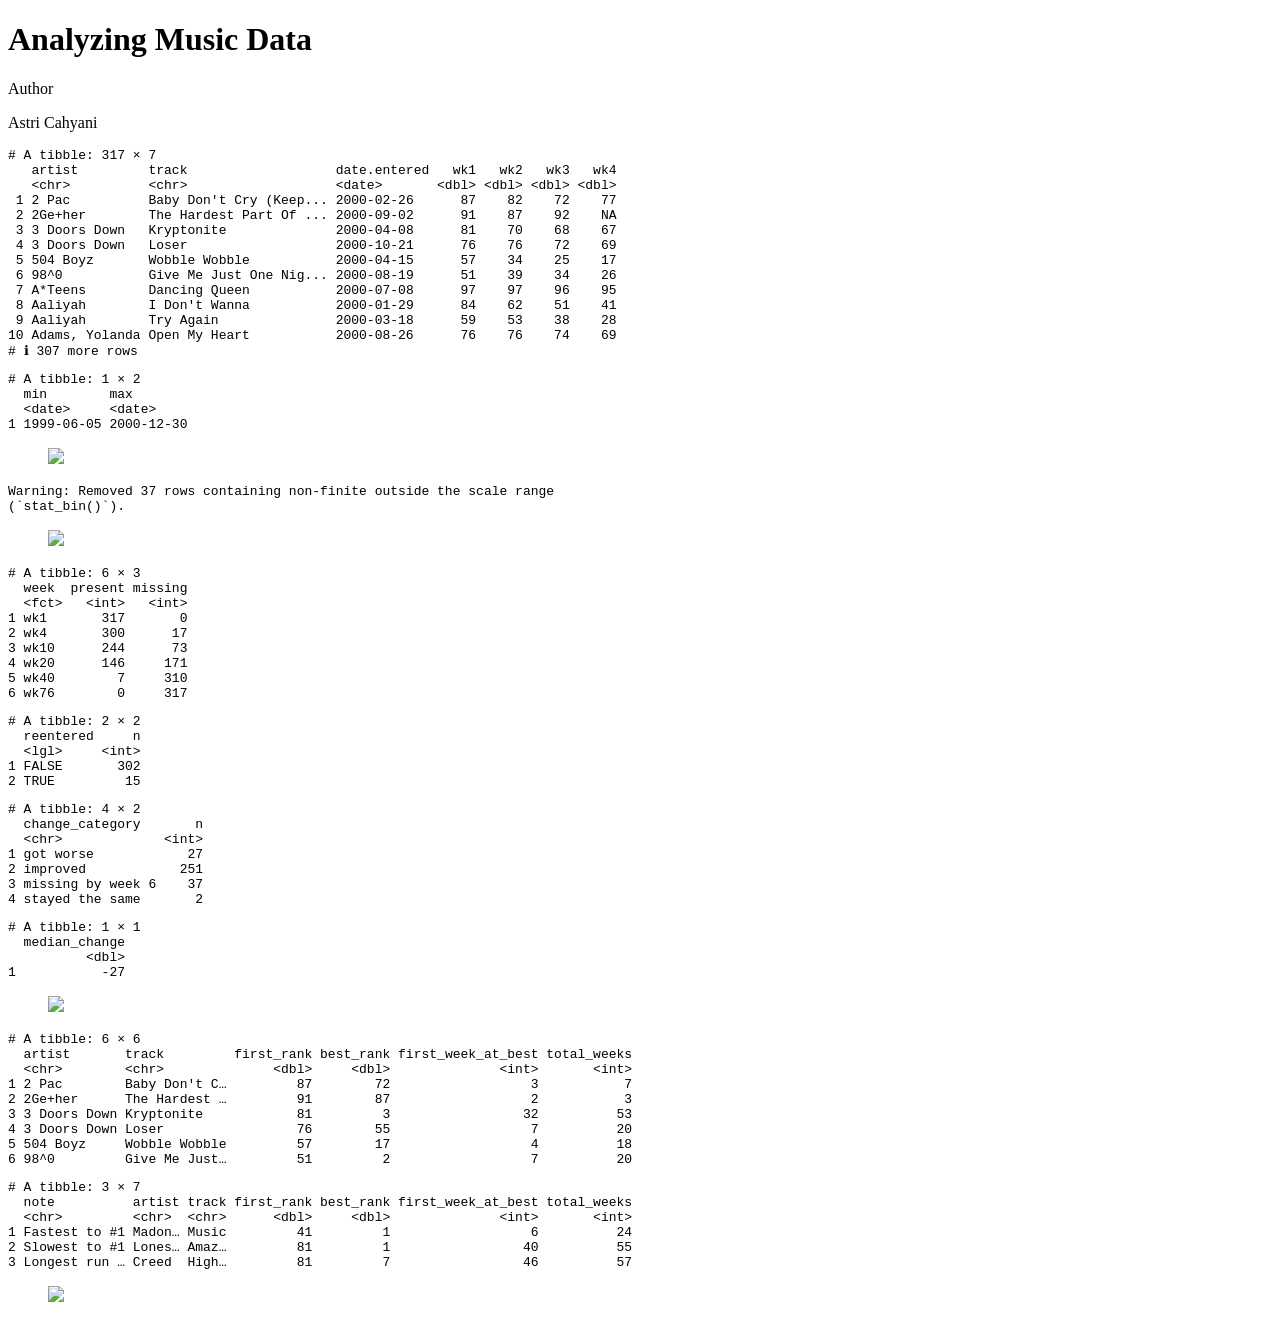
==== analysis-2.html @ 2a8178f8 "add graphic world map artist" ====
<!DOCTYPE html>
<html xmlns="http://www.w3.org/1999/xhtml" lang="en" xml:lang="en"><head>

<meta charset="utf-8">
<meta name="generator" content="quarto-1.9.38">

<meta name="viewport" content="width=device-width, initial-scale=1.0, user-scalable=yes">

<meta name="author" content="Astri Cahyani">

<title>Analyzing Music Data</title>
<style>
/* Default styles provided by pandoc.
** See https://pandoc.org/MANUAL.html#variables-for-html for config info.
*/
code{white-space: pre-wrap;}
span.smallcaps{font-variant: small-caps;}
div.columns{display: flex; gap: min(4vw, 1.5em);}
div.column{flex: auto; overflow-x: auto;}
div.hanging-indent{margin-left: 1.5em; text-indent: -1.5em;}
ul.task-list{list-style: none;}
ul.task-list li input[type="checkbox"] {
  width: 0.8em;
  margin: 0 0.8em 0.2em -1em; /* quarto-specific, see https://github.com/quarto-dev/quarto-cli/issues/4556 */ 
  vertical-align: middle;
}
</style>


<script src="analysis-2_files/libs/clipboard/clipboard.min.js"></script>
<script src="analysis-2_files/libs/quarto-html/quarto.js" type="module"></script>
<script src="analysis-2_files/libs/quarto-html/tabsets/tabsets.js" type="module"></script>
<script src="analysis-2_files/libs/quarto-html/popper.min.js"></script>
<script src="analysis-2_files/libs/quarto-html/tippy.umd.min.js"></script>
<script src="analysis-2_files/libs/quarto-html/anchor.min.js"></script>
<link href="analysis-2_files/libs/quarto-html/tippy.css" rel="stylesheet">
<link href="analysis-2_files/libs/quarto-html/quarto-syntax-highlighting-15634bcf2e68342d4ad2dfa704d543f6.css" rel="stylesheet" id="quarto-text-highlighting-styles">
<script src="analysis-2_files/libs/bootstrap/bootstrap.min.js"></script>
<link href="analysis-2_files/libs/bootstrap/bootstrap-icons.css" rel="stylesheet">
<link href="analysis-2_files/libs/bootstrap/bootstrap-de9ea4695b5809f5b49b6072e50bb385.min.css" rel="stylesheet" append-hash="true" id="quarto-bootstrap" data-mode="light">


</head>

<body class="fullcontent quarto-light">

<div id="quarto-content" class="page-columns page-rows-contents page-layout-article">

<main class="content" id="quarto-document-content">

<header id="title-block-header" class="quarto-title-block default">
<div class="quarto-title">
<h1 class="title">Analyzing Music Data</h1>
</div>



<div class="quarto-title-meta">

    <div>
    <div class="quarto-title-meta-heading">Author</div>
    <div class="quarto-title-meta-contents">
             <p>Astri Cahyani </p>
          </div>
  </div>
    
  
    
  </div>
  


</header>


<div class="cell">
<div class="cell-output cell-output-stdout">
<pre><code># A tibble: 317 × 7
   artist         track                   date.entered   wk1   wk2   wk3   wk4
   &lt;chr&gt;          &lt;chr&gt;                   &lt;date&gt;       &lt;dbl&gt; &lt;dbl&gt; &lt;dbl&gt; &lt;dbl&gt;
 1 2 Pac          Baby Don't Cry (Keep... 2000-02-26      87    82    72    77
 2 2Ge+her        The Hardest Part Of ... 2000-09-02      91    87    92    NA
 3 3 Doors Down   Kryptonite              2000-04-08      81    70    68    67
 4 3 Doors Down   Loser                   2000-10-21      76    76    72    69
 5 504 Boyz       Wobble Wobble           2000-04-15      57    34    25    17
 6 98^0           Give Me Just One Nig... 2000-08-19      51    39    34    26
 7 A*Teens        Dancing Queen           2000-07-08      97    97    96    95
 8 Aaliyah        I Don't Wanna           2000-01-29      84    62    51    41
 9 Aaliyah        Try Again               2000-03-18      59    53    38    28
10 Adams, Yolanda Open My Heart           2000-08-26      76    76    74    69
# ℹ 307 more rows</code></pre>
</div>
</div>
<div class="cell">
<div class="cell-output cell-output-stdout">
<pre><code># A tibble: 1 × 2
  min        max       
  &lt;date&gt;     &lt;date&gt;    
1 1999-06-05 2000-12-30</code></pre>
</div>
</div>
<div class="cell">
<div class="cell-output-display">
<div>
<figure class="figure">
<p><img src="analysis-2_files/figure-html/unnamed-chunk-4-1.png" class="img-fluid figure-img" width="672"></p>
</figure>
</div>
</div>
</div>
<div class="cell">
<div class="cell-output cell-output-stderr">
<pre><code>Warning: Removed 37 rows containing non-finite outside the scale range
(`stat_bin()`).</code></pre>
</div>
<div class="cell-output-display">
<div>
<figure class="figure">
<p><img src="analysis-2_files/figure-html/unnamed-chunk-5-1.png" class="img-fluid figure-img" width="672"></p>
</figure>
</div>
</div>
</div>
<div class="cell">
<div class="cell-output cell-output-stdout">
<pre><code># A tibble: 6 × 3
  week  present missing
  &lt;fct&gt;   &lt;int&gt;   &lt;int&gt;
1 wk1       317       0
2 wk4       300      17
3 wk10      244      73
4 wk20      146     171
5 wk40        7     310
6 wk76        0     317</code></pre>
</div>
</div>
<div class="cell">
<div class="cell-output cell-output-stdout">
<pre><code># A tibble: 2 × 2
  reentered     n
  &lt;lgl&gt;     &lt;int&gt;
1 FALSE       302
2 TRUE         15</code></pre>
</div>
</div>
<div class="cell">
<div class="cell-output cell-output-stdout">
<pre><code># A tibble: 4 × 2
  change_category       n
  &lt;chr&gt;             &lt;int&gt;
1 got worse            27
2 improved            251
3 missing by week 6    37
4 stayed the same       2</code></pre>
</div>
<div class="cell-output cell-output-stdout">
<pre><code># A tibble: 1 × 1
  median_change
          &lt;dbl&gt;
1           -27</code></pre>
</div>
</div>
<div class="cell">
<div class="cell-output-display">
<div>
<figure class="figure">
<p><img src="analysis-2_files/figure-html/unnamed-chunk-9-1.png" class="img-fluid figure-img" width="672"></p>
</figure>
</div>
</div>
</div>
<div class="cell">
<div class="cell-output cell-output-stdout">
<pre><code># A tibble: 6 × 6
  artist       track         first_rank best_rank first_week_at_best total_weeks
  &lt;chr&gt;        &lt;chr&gt;              &lt;dbl&gt;     &lt;dbl&gt;              &lt;int&gt;       &lt;int&gt;
1 2 Pac        Baby Don't C…         87        72                  3           7
2 2Ge+her      The Hardest …         91        87                  2           3
3 3 Doors Down Kryptonite            81         3                 32          53
4 3 Doors Down Loser                 76        55                  7          20
5 504 Boyz     Wobble Wobble         57        17                  4          18
6 98^0         Give Me Just…         51         2                  7          20</code></pre>
</div>
<div class="cell-output cell-output-stdout">
<pre><code># A tibble: 3 × 7
  note          artist track first_rank best_rank first_week_at_best total_weeks
  &lt;chr&gt;         &lt;chr&gt;  &lt;chr&gt;      &lt;dbl&gt;     &lt;dbl&gt;              &lt;int&gt;       &lt;int&gt;
1 Fastest to #1 Madon… Music         41         1                  6          24
2 Slowest to #1 Lones… Amaz…         81         1                 40          55
3 Longest run … Creed  High…         81         7                 46          57</code></pre>
</div>
</div>
<div class="cell">
<div class="cell-output-display">
<div>
<figure class="figure">
<p><img src="analysis-2_files/figure-html/unnamed-chunk-11-1.png" class="img-fluid figure-img" width="672"></p>
</figure>
</div>
</div>
</div>

</main>
<!-- /main column -->
<script id="quarto-html-after-body" type="application/javascript">
  window.document.addEventListener("DOMContentLoaded", function (event) {
    const icon = "";
    const anchorJS = new window.AnchorJS();
    anchorJS.options = {
      placement: 'right',
      icon: icon
    };
    anchorJS.add('.anchored');
    const isCodeAnnotation = (el) => {
      for (const clz of el.classList) {
        if (clz.startsWith('code-annotation-')) {                     
          return true;
        }
      }
      return false;
    }
    const onCopySuccess = function(e) {
      // button target
      const button = e.trigger;
      // don't keep focus
      button.blur();
      // flash "checked"
      button.classList.add('code-copy-button-checked');
      var currentTitle = button.getAttribute("title");
      button.setAttribute("title", "Copied!");
      let tooltip;
      if (window.bootstrap) {
        button.setAttribute("data-bs-toggle", "tooltip");
        button.setAttribute("data-bs-placement", "left");
        button.setAttribute("data-bs-title", "Copied!");
        tooltip = new bootstrap.Tooltip(button, 
          { trigger: "manual", 
            customClass: "code-copy-button-tooltip",
            offset: [0, -8]});
        tooltip.show();    
      }
      setTimeout(function() {
        if (tooltip) {
          tooltip.hide();
          button.removeAttribute("data-bs-title");
          button.removeAttribute("data-bs-toggle");
          button.removeAttribute("data-bs-placement");
        }
        button.setAttribute("title", currentTitle);
        button.classList.remove('code-copy-button-checked');
      }, 1000);
      // clear code selection
      e.clearSelection();
    }
    const getTextToCopy = function(trigger) {
      const outerScaffold = trigger.parentElement.cloneNode(true);
      const codeEl = outerScaffold.querySelector('code');
      for (const childEl of codeEl.children) {
        if (isCodeAnnotation(childEl)) {
          childEl.remove();
        }
      }
      return codeEl.innerText;
    }
    const clipboard = new window.ClipboardJS('.code-copy-button:not([data-in-quarto-modal])', {
      text: getTextToCopy
    });
    clipboard.on('success', onCopySuccess);
    if (window.document.getElementById('quarto-embedded-source-code-modal')) {
      const clipboardModal = new window.ClipboardJS('.code-copy-button[data-in-quarto-modal]', {
        text: getTextToCopy,
        container: window.document.getElementById('quarto-embedded-source-code-modal')
      });
      clipboardModal.on('success', onCopySuccess);
    }
      var localhostRegex = new RegExp(/^(?:http|https):\/\/localhost\:?[0-9]*\//);
      var mailtoRegex = new RegExp(/^mailto:/);
        var filterRegex = new RegExp('/' + window.location.host + '/');
      var isInternal = (href) => {
          return filterRegex.test(href) || localhostRegex.test(href) || mailtoRegex.test(href);
      }
      // Inspect non-navigation links and adorn them if external
     var links = window.document.querySelectorAll('a[href]:not(.nav-link):not(.navbar-brand):not(.toc-action):not(.sidebar-link):not(.sidebar-item-toggle):not(.pagination-link):not(.no-external):not([aria-hidden]):not(.dropdown-item):not(.quarto-navigation-tool):not(.about-link)');
      for (var i=0; i<links.length; i++) {
        const link = links[i];
        if (!isInternal(link.href)) {
          // undo the damage that might have been done by quarto-nav.js in the case of
          // links that we want to consider external
          if (link.dataset.originalHref !== undefined) {
            link.href = link.dataset.originalHref;
          }
        }
      }
    function tippyHover(el, contentFn, onTriggerFn, onUntriggerFn) {
      const config = {
        allowHTML: true,
        maxWidth: 500,
        delay: 100,
        arrow: false,
        appendTo: function(el) {
            return el.parentElement;
        },
        interactive: true,
        interactiveBorder: 10,
        theme: 'quarto',
        placement: 'bottom-start',
      };
      if (contentFn) {
        config.content = contentFn;
      }
      if (onTriggerFn) {
        config.onTrigger = onTriggerFn;
      }
      if (onUntriggerFn) {
        config.onUntrigger = onUntriggerFn;
      }
      window.tippy(el, config); 
    }
    const noterefs = window.document.querySelectorAll('a[role="doc-noteref"]');
    for (var i=0; i<noterefs.length; i++) {
      const ref = noterefs[i];
      tippyHover(ref, function() {
        // use id or data attribute instead here
        let href = ref.getAttribute('data-footnote-href') || ref.getAttribute('href');
        try { href = new URL(href).hash; } catch {}
        const id = href.replace(/^#\/?/, "");
        const note = window.document.getElementById(id);
        if (note) {
          return note.innerHTML;
        } else {
          return "";
        }
      });
    }
    const xrefs = window.document.querySelectorAll('a.quarto-xref');
    const processXRef = (id, note) => {
      // Strip column container classes
      const stripColumnClz = (el) => {
        el.classList.remove("page-full", "page-columns");
        if (el.children) {
          for (const child of el.children) {
            stripColumnClz(child);
          }
        }
      }
      stripColumnClz(note)
      if (id === null || id.startsWith('sec-')) {
        // Special case sections, only their first couple elements
        const container = document.createElement("div");
        if (note.children && note.children.length > 2) {
          container.appendChild(note.children[0].cloneNode(true));
          for (let i = 1; i < note.children.length; i++) {
            const child = note.children[i];
            if (child.tagName === "P" && child.innerText === "") {
              continue;
            } else {
              container.appendChild(child.cloneNode(true));
              break;
            }
          }
          if (window.Quarto?.typesetMath) {
            window.Quarto.typesetMath(container);
          }
          return container.innerHTML
        } else {
          if (window.Quarto?.typesetMath) {
            window.Quarto.typesetMath(note);
          }
          return note.innerHTML;
        }
      } else {
        // Remove any anchor links if they are present
        const anchorLink = note.querySelector('a.anchorjs-link');
        if (anchorLink) {
          anchorLink.remove();
        }
        if (window.Quarto?.typesetMath) {
          window.Quarto.typesetMath(note);
        }
        if (note.classList.contains("callout")) {
          return note.outerHTML;
        } else {
          return note.innerHTML;
        }
      }
    }
    for (var i=0; i<xrefs.length; i++) {
      const xref = xrefs[i];
      tippyHover(xref, undefined, function(instance) {
        instance.disable();
        let url = xref.getAttribute('href');
        let hash = undefined; 
        if (url.startsWith('#')) {
          hash = url;
        } else {
          try { hash = new URL(url).hash; } catch {}
        }
        if (hash) {
          const id = hash.replace(/^#\/?/, "");
          const note = window.document.getElementById(id);
          if (note !== null) {
            try {
              const html = processXRef(id, note.cloneNode(true));
              instance.setContent(html);
            } finally {
              instance.enable();
              instance.show();
            }
          } else {
            // See if we can fetch this
            fetch(url.split('#')[0])
            .then(res => res.text())
            .then(html => {
              const parser = new DOMParser();
              const htmlDoc = parser.parseFromString(html, "text/html");
              const note = htmlDoc.getElementById(id);
              if (note !== null) {
                const html = processXRef(id, note);
                instance.setContent(html);
              } 
            }).finally(() => {
              instance.enable();
              instance.show();
            });
          }
        } else {
          // See if we can fetch a full url (with no hash to target)
          // This is a special case and we should probably do some content thinning / targeting
          fetch(url)
          .then(res => res.text())
          .then(html => {
            const parser = new DOMParser();
            const htmlDoc = parser.parseFromString(html, "text/html");
            const note = htmlDoc.querySelector('main.content');
            if (note !== null) {
              // This should only happen for chapter cross references
              // (since there is no id in the URL)
              // remove the first header
              if (note.children.length > 0 && note.children[0].tagName === "HEADER") {
                note.children[0].remove();
              }
              const html = processXRef(null, note);
              instance.setContent(html);
            } 
          }).finally(() => {
            instance.enable();
            instance.show();
          });
        }
      }, function(instance) {
      });
    }
        let selectedAnnoteEl;
        const selectorForAnnotation = ( cell, annotation) => {
          let cellAttr = 'data-code-cell="' + cell + '"';
          let lineAttr = 'data-code-annotation="' +  annotation + '"';
          const selector = 'span[' + cellAttr + '][' + lineAttr + ']';
          return selector;
        }
        const selectCodeLines = (annoteEl) => {
          const doc = window.document;
          const targetCell = annoteEl.getAttribute("data-target-cell");
          const targetAnnotation = annoteEl.getAttribute("data-target-annotation");
          const annoteSpan = window.document.querySelector(selectorForAnnotation(targetCell, targetAnnotation));
          const lines = annoteSpan.getAttribute("data-code-lines").split(",");
          const lineIds = lines.map((line) => {
            return targetCell + "-" + line;
          })
          let top = null;
          let height = null;
          let parent = null;
          if (lineIds.length > 0) {
              //compute the position of the single el (top and bottom and make a div)
              const el = window.document.getElementById(lineIds[0]);
              top = el.offsetTop;
              height = el.offsetHeight;
              parent = el.parentElement.parentElement;
            if (lineIds.length > 1) {
              const lastEl = window.document.getElementById(lineIds[lineIds.length - 1]);
              const bottom = lastEl.offsetTop + lastEl.offsetHeight;
              height = bottom - top;
            }
            if (top !== null && height !== null && parent !== null) {
              // cook up a div (if necessary) and position it 
              let div = window.document.getElementById("code-annotation-line-highlight");
              if (div === null) {
                div = window.document.createElement("div");
                div.setAttribute("id", "code-annotation-line-highlight");
                div.style.position = 'absolute';
                parent.appendChild(div);
              }
              div.style.top = top - 2 + "px";
              div.style.height = height + 4 + "px";
              div.style.left = 0;
              let gutterDiv = window.document.getElementById("code-annotation-line-highlight-gutter");
              if (gutterDiv === null) {
                gutterDiv = window.document.createElement("div");
                gutterDiv.setAttribute("id", "code-annotation-line-highlight-gutter");
                gutterDiv.style.position = 'absolute';
                const codeCell = window.document.getElementById(targetCell);
                const gutter = codeCell.querySelector('.code-annotation-gutter');
                gutter.appendChild(gutterDiv);
              }
              gutterDiv.style.top = top - 2 + "px";
              gutterDiv.style.height = height + 4 + "px";
            }
            selectedAnnoteEl = annoteEl;
          }
        };
        const unselectCodeLines = () => {
          const elementsIds = ["code-annotation-line-highlight", "code-annotation-line-highlight-gutter"];
          elementsIds.forEach((elId) => {
            const div = window.document.getElementById(elId);
            if (div) {
              div.remove();
            }
          });
          selectedAnnoteEl = undefined;
        };
          // Handle positioning of the toggle
      window.addEventListener(
        "resize",
        throttle(() => {
          elRect = undefined;
          if (selectedAnnoteEl) {
            selectCodeLines(selectedAnnoteEl);
          }
        }, 10)
      );
      function throttle(fn, ms) {
      let throttle = false;
      let timer;
        return (...args) => {
          if(!throttle) { // first call gets through
              fn.apply(this, args);
              throttle = true;
          } else { // all the others get throttled
              if(timer) clearTimeout(timer); // cancel #2
              timer = setTimeout(() => {
                fn.apply(this, args);
                timer = throttle = false;
              }, ms);
          }
        };
      }
        // Attach click handler to the DT
        const annoteDls = window.document.querySelectorAll('dt[data-target-cell]');
        for (const annoteDlNode of annoteDls) {
          annoteDlNode.addEventListener('click', (event) => {
            const clickedEl = event.target;
            if (clickedEl !== selectedAnnoteEl) {
              unselectCodeLines();
              const activeEl = window.document.querySelector('dt[data-target-cell].code-annotation-active');
              if (activeEl) {
                activeEl.classList.remove('code-annotation-active');
              }
              selectCodeLines(clickedEl);
              clickedEl.classList.add('code-annotation-active');
            } else {
              // Unselect the line
              unselectCodeLines();
              clickedEl.classList.remove('code-annotation-active');
            }
          });
        }
    const findCites = (el) => {
      const parentEl = el.parentElement;
      if (parentEl) {
        const cites = parentEl.dataset.cites;
        if (cites) {
          return {
            el,
            cites: cites.split(' ')
          };
        } else {
          return findCites(el.parentElement)
        }
      } else {
        return undefined;
      }
    };
    var bibliorefs = window.document.querySelectorAll('a[role="doc-biblioref"]');
    for (var i=0; i<bibliorefs.length; i++) {
      const ref = bibliorefs[i];
      const citeInfo = findCites(ref);
      if (citeInfo) {
        tippyHover(citeInfo.el, function() {
          var popup = window.document.createElement('div');
          citeInfo.cites.forEach(function(cite) {
            var citeDiv = window.document.createElement('div');
            citeDiv.classList.add('hanging-indent');
            citeDiv.classList.add('csl-entry');
            var biblioDiv = window.document.getElementById('ref-' + cite);
            if (biblioDiv) {
              citeDiv.innerHTML = biblioDiv.innerHTML;
            }
            popup.appendChild(citeDiv);
          });
          return popup.innerHTML;
        });
      }
    }
  });
  </script>
</div> <!-- /content -->




</body></html>
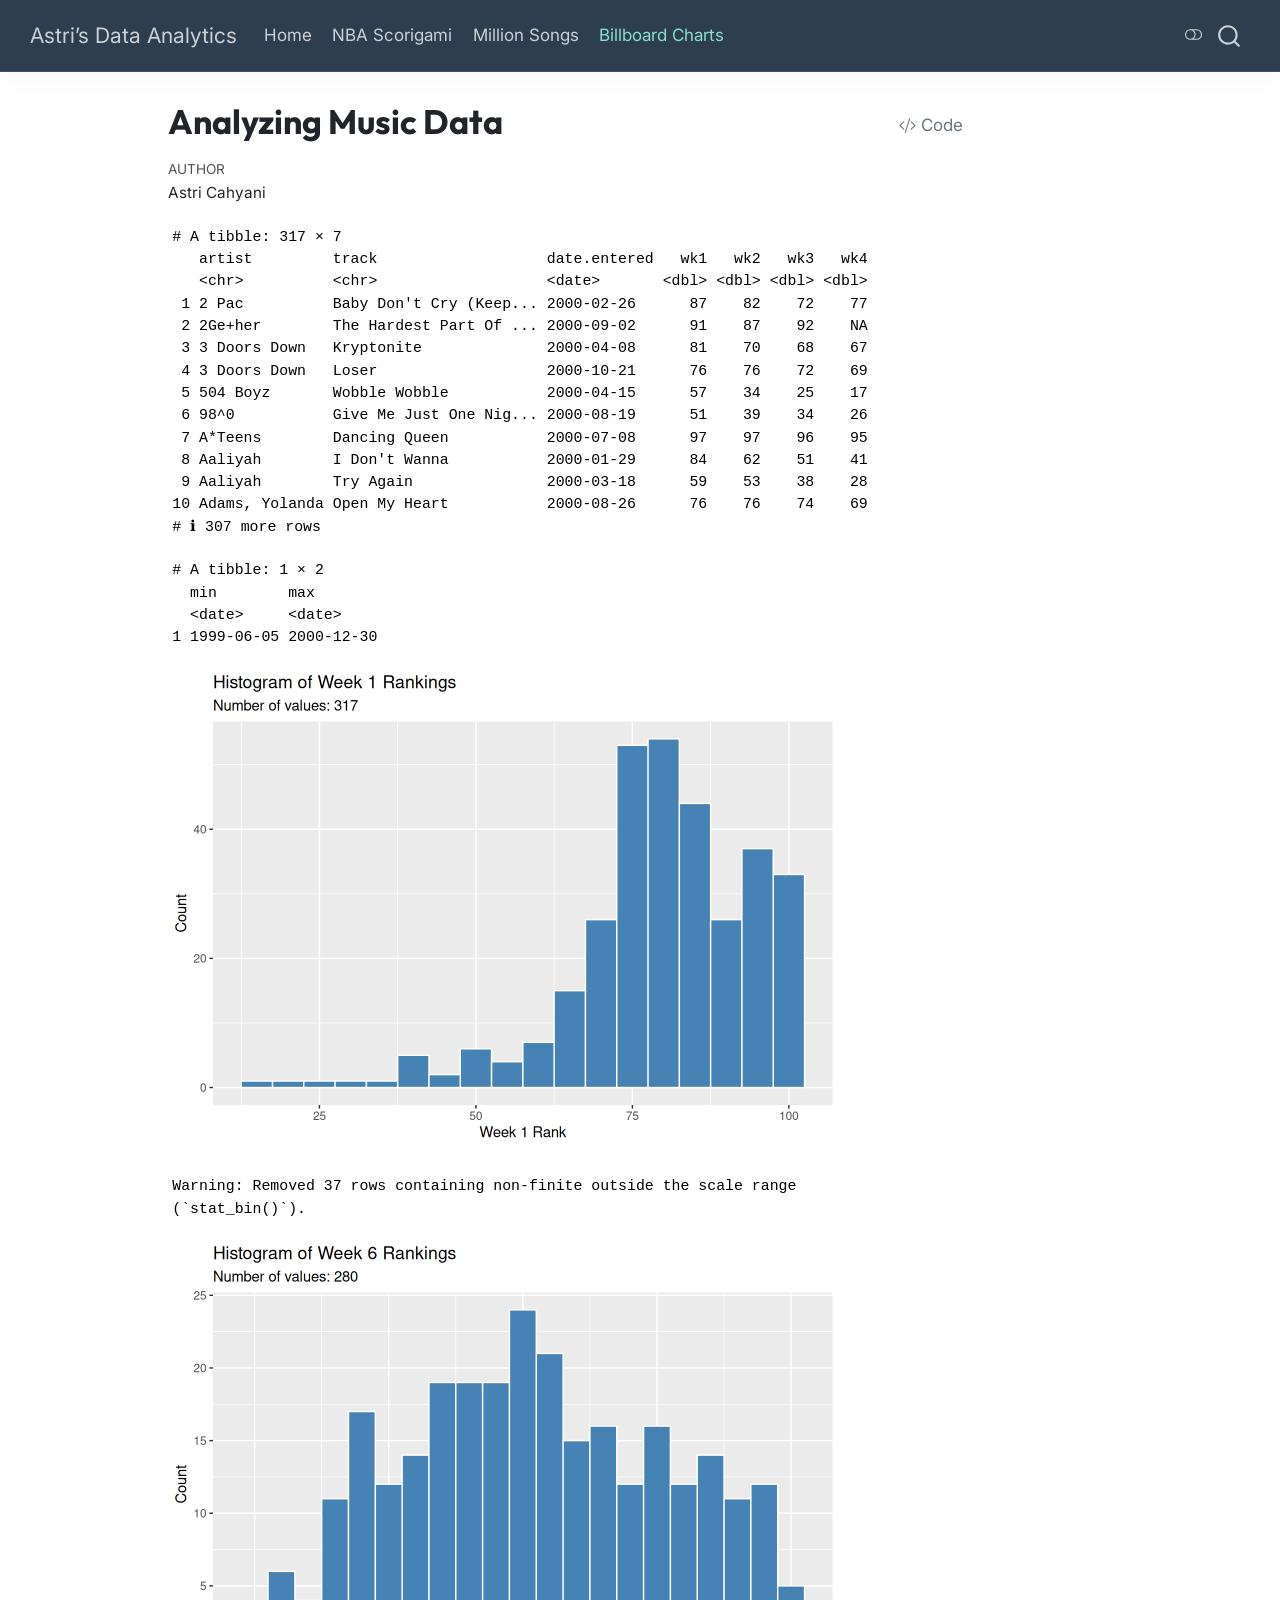
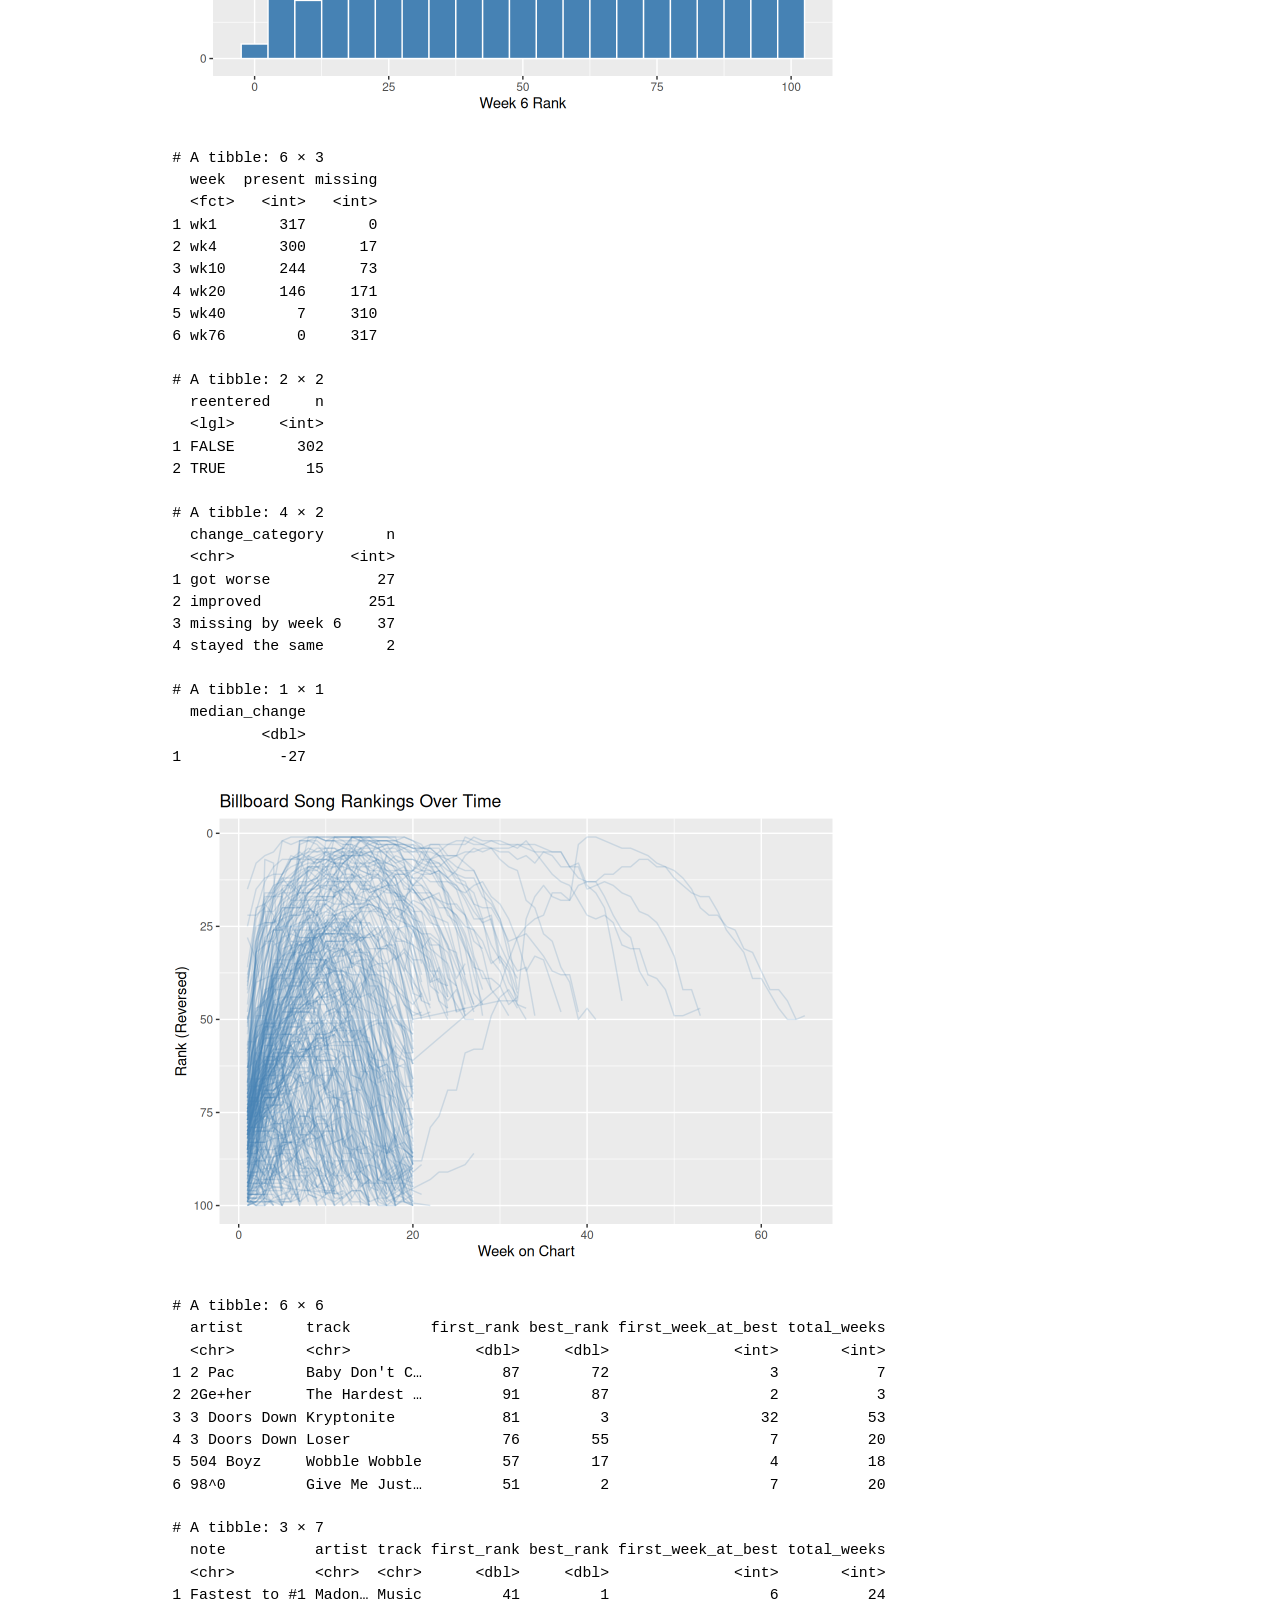
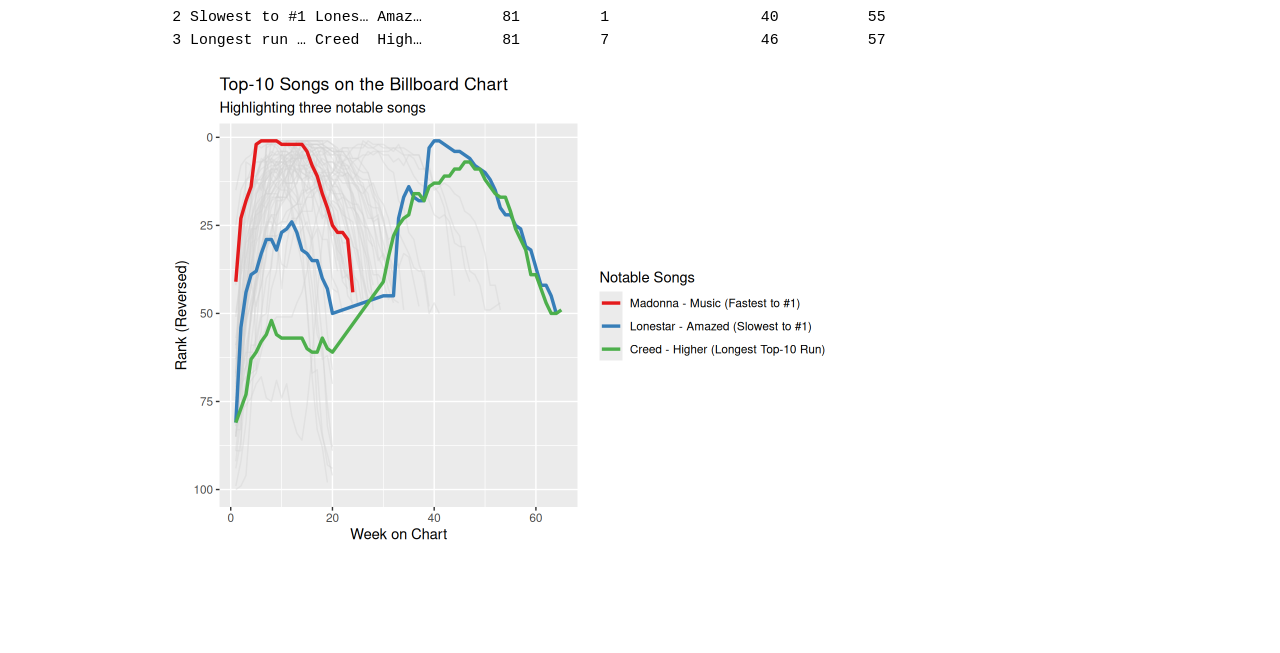
==== commit dcff2c93: "Built site for gh-pages" ====
--- a/analysis-2.html
+++ b/analysis-2.html
@@ -8,7 +8,7 @@
 
 <meta name="author" content="Astri Cahyani">
 
-<title>Analyzing Music Data</title>
+<title>Analyzing Music Data – Astri’s Data Analytics</title>
 <style>
 /* Default styles provided by pandoc.
 ** See https://pandoc.org/MANUAL.html#variables-for-html for config info.
@@ -24,33 +24,314 @@
   margin: 0 0.8em 0.2em -1em; /* quarto-specific, see https://github.com/quarto-dev/quarto-cli/issues/4556 */ 
   vertical-align: middle;
 }
+/* CSS for syntax highlighting */
+html { -webkit-text-size-adjust: 100%; }
+pre > code.sourceCode { white-space: pre; position: relative; }
+pre > code.sourceCode > span { display: inline-block; line-height: 1.25; }
+pre > code.sourceCode > span:empty { height: 1.2em; }
+.sourceCode { overflow: visible; }
+code.sourceCode > span { color: inherit; text-decoration: inherit; }
+div.sourceCode { margin: 1em 0; }
+pre.sourceCode { margin: 0; }
+@media screen {
+div.sourceCode { overflow: auto; }
+}
+@media print {
+pre > code.sourceCode { white-space: pre-wrap; }
+pre > code.sourceCode > span { text-indent: -5em; padding-left: 5em; }
+}
+pre.numberSource code
+  { counter-reset: source-line 0; }
+pre.numberSource code > span
+  { position: relative; left: -4em; counter-increment: source-line; }
+pre.numberSource code > span > a:first-child::before
+  { content: counter(source-line);
+    position: relative; left: -1em; text-align: right; vertical-align: baseline;
+    border: none; display: inline-block;
+    -webkit-touch-callout: none; -webkit-user-select: none;
+    -khtml-user-select: none; -moz-user-select: none;
+    -ms-user-select: none; user-select: none;
+    padding: 0 4px; width: 4em;
+  }
+pre.numberSource { margin-left: 3em;  padding-left: 4px; }
+div.sourceCode
+  {   }
+@media screen {
+pre > code.sourceCode > span > a:first-child::before { text-decoration: underline; }
+}
 </style>
 
 
-<script src="analysis-2_files/libs/clipboard/clipboard.min.js"></script>
-<script src="analysis-2_files/libs/quarto-html/quarto.js" type="module"></script>
-<script src="analysis-2_files/libs/quarto-html/tabsets/tabsets.js" type="module"></script>
-<script src="analysis-2_files/libs/quarto-html/popper.min.js"></script>
-<script src="analysis-2_files/libs/quarto-html/tippy.umd.min.js"></script>
-<script src="analysis-2_files/libs/quarto-html/anchor.min.js"></script>
-<link href="analysis-2_files/libs/quarto-html/tippy.css" rel="stylesheet">
-<link href="analysis-2_files/libs/quarto-html/quarto-syntax-highlighting-15634bcf2e68342d4ad2dfa704d543f6.css" rel="stylesheet" id="quarto-text-highlighting-styles">
-<script src="analysis-2_files/libs/bootstrap/bootstrap.min.js"></script>
-<link href="analysis-2_files/libs/bootstrap/bootstrap-icons.css" rel="stylesheet">
-<link href="analysis-2_files/libs/bootstrap/bootstrap-de9ea4695b5809f5b49b6072e50bb385.min.css" rel="stylesheet" append-hash="true" id="quarto-bootstrap" data-mode="light">
-
-
+<script src="site_libs/quarto-nav/quarto-nav.js"></script>
+<script src="site_libs/quarto-nav/headroom.min.js"></script>
+<script src="site_libs/clipboard/clipboard.min.js"></script>
+<script src="site_libs/quarto-search/autocomplete.umd.js"></script>
+<script src="site_libs/quarto-search/fuse.min.js"></script>
+<script src="site_libs/quarto-search/quarto-search.js"></script>
+<meta name="quarto:offset" content="./">
+<script src="site_libs/quarto-html/quarto.js" type="module"></script>
+<script src="site_libs/quarto-html/tabsets/tabsets.js" type="module"></script>
+<script src="site_libs/quarto-html/popper.min.js"></script>
+<script src="site_libs/quarto-html/tippy.umd.min.js"></script>
+<script src="site_libs/quarto-html/anchor.min.js"></script>
+<link href="site_libs/quarto-html/tippy.css" rel="stylesheet">
+<link href="site_libs/quarto-html/quarto-syntax-highlighting-15634bcf2e68342d4ad2dfa704d543f6.css" rel="stylesheet" class="quarto-color-scheme" id="quarto-text-highlighting-styles">
+<link href="site_libs/quarto-html/quarto-syntax-highlighting-dark-0a6b7249c26820e032cb0bd839ff02b1.css" rel="stylesheet" class="quarto-color-scheme quarto-color-alternate" id="quarto-text-highlighting-styles">
+<link href="site_libs/quarto-html/quarto-syntax-highlighting-15634bcf2e68342d4ad2dfa704d543f6.css" rel="stylesheet" class="quarto-color-scheme-extra" id="quarto-text-highlighting-styles">
+<script src="site_libs/bootstrap/bootstrap.min.js"></script>
+<link href="site_libs/bootstrap/bootstrap-icons.css" rel="stylesheet">
+<link href="site_libs/bootstrap/bootstrap-69e78b98ec70026ebd249f8e35a86fce.min.css" rel="stylesheet" append-hash="true" class="quarto-color-scheme" id="quarto-bootstrap" data-mode="light">
+<link href="site_libs/bootstrap/bootstrap-dark-a3fa7236e4da07809ea7d29be92ae755.min.css" rel="stylesheet" append-hash="true" class="quarto-color-scheme quarto-color-alternate" id="quarto-bootstrap" data-mode="dark">
+<link href="site_libs/bootstrap/bootstrap-69e78b98ec70026ebd249f8e35a86fce.min.css" rel="stylesheet" append-hash="true" class="quarto-color-scheme-extra" id="quarto-bootstrap" data-mode="light">
+<script id="quarto-search-options" type="application/json">{
+  "location": "navbar",
+  "copy-button": false,
+  "collapse-after": 3,
+  "panel-placement": "end",
+  "type": "overlay",
+  "limit": 50,
+  "keyboard-shortcut": [
+    "f",
+    "/",
+    "s"
+  ],
+  "show-item-context": false,
+  "language": {
+    "search-no-results-text": "No results",
+    "search-matching-documents-text": "matching documents",
+    "search-copy-link-title": "Copy link to search",
+    "search-hide-matches-text": "Hide additional matches",
+    "search-more-match-text": "more match in this document",
+    "search-more-matches-text": "more matches in this document",
+    "search-clear-button-title": "Clear",
+    "search-text-placeholder": "",
+    "search-detached-cancel-button-title": "Cancel",
+    "search-submit-button-title": "Submit",
+    "search-label": "Search"
+  }
+}</script>
+
+
+<link rel="stylesheet" href="styles.css">
 </head>
 
-<body class="fullcontent quarto-light">
-
-<div id="quarto-content" class="page-columns page-rows-contents page-layout-article">
-
+<body class="nav-fixed quarto-light"><script id="quarto-html-before-body" type="application/javascript">
+    const toggleBodyColorMode = (bsSheetEl) => {
+      const mode = bsSheetEl.getAttribute("data-mode");
+      const bodyEl = window.document.querySelector("body");
+      if (mode === "dark") {
+        bodyEl.classList.add("quarto-dark");
+        bodyEl.classList.remove("quarto-light");
+      } else {
+        bodyEl.classList.add("quarto-light");
+        bodyEl.classList.remove("quarto-dark");
+      }
+    }
+    const toggleBodyColorPrimary = () => {
+      const bsSheetEl = window.document.querySelector("link#quarto-bootstrap:not([rel=disabled-stylesheet])");
+      if (bsSheetEl) {
+        toggleBodyColorMode(bsSheetEl);
+      }
+    }
+    const setColorSchemeToggle = (alternate) => {
+      const toggles = window.document.querySelectorAll('.quarto-color-scheme-toggle');
+      for (let i=0; i < toggles.length; i++) {
+        const toggle = toggles[i];
+        if (toggle) {
+          if (alternate) {
+            toggle.classList.add("alternate");
+          } else {
+            toggle.classList.remove("alternate");
+          }
+        }
+      }
+    };
+    const toggleColorMode = (alternate) => {
+      // Switch the stylesheets
+      const primaryStylesheets = window.document.querySelectorAll('link.quarto-color-scheme:not(.quarto-color-alternate)');
+      const alternateStylesheets = window.document.querySelectorAll('link.quarto-color-scheme.quarto-color-alternate');
+      manageTransitions('#quarto-margin-sidebar .nav-link', false);
+      if (alternate) {
+        // note: dark is layered on light, we don't disable primary!
+        enableStylesheet(alternateStylesheets);
+        for (const sheetNode of alternateStylesheets) {
+          if (sheetNode.id === "quarto-bootstrap") {
+            toggleBodyColorMode(sheetNode);
+          }
+        }
+      } else {
+        disableStylesheet(alternateStylesheets);
+        enableStylesheet(primaryStylesheets)
+        toggleBodyColorPrimary();
+      }
+      manageTransitions('#quarto-margin-sidebar .nav-link', true);
+      // Switch the toggles
+      setColorSchemeToggle(alternate)
+      // Hack to workaround the fact that safari doesn't
+      // properly recolor the scrollbar when toggling (#1455)
+      if (navigator.userAgent.indexOf('Safari') > 0 && navigator.userAgent.indexOf('Chrome') == -1) {
+        manageTransitions("body", false);
+        window.scrollTo(0, 1);
+        setTimeout(() => {
+          window.scrollTo(0, 0);
+          manageTransitions("body", true);
+        }, 40);
+      }
+    }
+    const disableStylesheet = (stylesheets) => {
+      for (let i=0; i < stylesheets.length; i++) {
+        const stylesheet = stylesheets[i];
+        stylesheet.rel = 'disabled-stylesheet';
+      }
+    }
+    const enableStylesheet = (stylesheets) => {
+      for (let i=0; i < stylesheets.length; i++) {
+        const stylesheet = stylesheets[i];
+        if(stylesheet.rel !== 'stylesheet') { // for Chrome, which will still FOUC without this check
+          stylesheet.rel = 'stylesheet';
+        }
+      }
+    }
+    const manageTransitions = (selector, allowTransitions) => {
+      const els = window.document.querySelectorAll(selector);
+      for (let i=0; i < els.length; i++) {
+        const el = els[i];
+        if (allowTransitions) {
+          el.classList.remove('notransition');
+        } else {
+          el.classList.add('notransition');
+        }
+      }
+    }
+    const isFileUrl = () => {
+      return window.location.protocol === 'file:';
+    }
+    const hasAlternateSentinel = () => {
+      let styleSentinel = getColorSchemeSentinel();
+      if (styleSentinel !== null) {
+        return styleSentinel === "alternate";
+      } else {
+        return false;
+      }
+    }
+    const setStyleSentinel = (alternate) => {
+      const value = alternate ? "alternate" : "default";
+      if (!isFileUrl()) {
+        window.localStorage.setItem("quarto-color-scheme", value);
+      } else {
+        localAlternateSentinel = value;
+      }
+    }
+    const getColorSchemeSentinel = () => {
+      if (!isFileUrl()) {
+        const storageValue = window.localStorage.getItem("quarto-color-scheme");
+        return storageValue != null ? storageValue : localAlternateSentinel;
+      } else {
+        return localAlternateSentinel;
+      }
+    }
+    const toggleGiscusIfUsed = (isAlternate, darkModeDefault) => {
+      const baseTheme = document.querySelector('#giscus-base-theme')?.value ?? 'light';
+      const alternateTheme = document.querySelector('#giscus-alt-theme')?.value ?? 'dark';
+      let newTheme = '';
+      if(authorPrefersDark) {
+        newTheme = isAlternate ? baseTheme : alternateTheme;
+      } else {
+        newTheme = isAlternate ? alternateTheme : baseTheme;
+      }
+      const changeGiscusTheme = () => {
+        // From: https://github.com/giscus/giscus/issues/336
+        const sendMessage = (message) => {
+          const iframe = document.querySelector('iframe.giscus-frame');
+          if (!iframe) return;
+          iframe.contentWindow.postMessage({ giscus: message }, 'https://giscus.app');
+        }
+        sendMessage({
+          setConfig: {
+            theme: newTheme
+          }
+        });
+      }
+      const isGiscussLoaded = window.document.querySelector('iframe.giscus-frame') !== null;
+      if (isGiscussLoaded) {
+        changeGiscusTheme();
+      }
+    };
+    const authorPrefersDark = false;
+    const darkModeDefault = authorPrefersDark;
+      document.querySelector('link#quarto-text-highlighting-styles.quarto-color-scheme-extra').rel = 'disabled-stylesheet';
+      document.querySelector('link#quarto-bootstrap.quarto-color-scheme-extra').rel = 'disabled-stylesheet';
+    let localAlternateSentinel = darkModeDefault ? 'alternate' : 'default';
+    // Dark / light mode switch
+    window.quartoToggleColorScheme = () => {
+      // Read the current dark / light value
+      let toAlternate = !hasAlternateSentinel();
+      toggleColorMode(toAlternate);
+      setStyleSentinel(toAlternate);
+      toggleGiscusIfUsed(toAlternate, darkModeDefault);
+      window.dispatchEvent(new Event('resize'));
+    };
+    // Switch to dark mode if need be
+    if (hasAlternateSentinel()) {
+      toggleColorMode(true);
+    } else {
+      toggleColorMode(false);
+    }
+  </script>
+
+<div id="quarto-search-results"></div>
+  <header id="quarto-header" class="headroom fixed-top">
+    <nav class="navbar navbar-expand-lg " data-bs-theme="dark">
+      <div class="navbar-container container-fluid">
+      <div class="navbar-brand-container mx-auto">
+    <a class="navbar-brand" href="./index.html">
+    <span class="navbar-title">Astri’s Data Analytics</span>
+    </a>
+  </div>
+            <div id="quarto-search" class="" title="Search"></div>
+          <button class="navbar-toggler" type="button" data-bs-toggle="collapse" data-bs-target="#navbarCollapse" aria-controls="navbarCollapse" role="menu" aria-expanded="false" aria-label="Toggle navigation" onclick="if (window.quartoToggleHeadroom) { window.quartoToggleHeadroom(); }">
+  <span class="navbar-toggler-icon"></span>
+</button>
+          <div class="collapse navbar-collapse" id="navbarCollapse">
+            <ul class="navbar-nav navbar-nav-scroll me-auto">
+  <li class="nav-item">
+    <a class="nav-link" href="./index.html"> 
+<span class="menu-text">Home</span></a>
+  </li>  
+  <li class="nav-item">
+    <a class="nav-link" href="./scores.html"> 
+<span class="menu-text">NBA Scorigami</span></a>
+  </li>  
+  <li class="nav-item">
+    <a class="nav-link" href="./analysis.html"> 
+<span class="menu-text">Million Songs</span></a>
+  </li>  
+  <li class="nav-item">
+    <a class="nav-link active" href="./analysis-2.html" aria-current="page"> 
+<span class="menu-text">Billboard Charts</span></a>
+  </li>  
+</ul>
+          </div> <!-- /navcollapse -->
+            <div class="quarto-navbar-tools">
+  <a href="" class="quarto-color-scheme-toggle quarto-navigation-tool  px-1" onclick="window.quartoToggleColorScheme(); return false;" title="Toggle dark mode"><i class="bi"></i></a>
+</div>
+      </div> <!-- /container-fluid -->
+    </nav>
+</header>
+<!-- content -->
+<div id="quarto-content" class="quarto-container page-columns page-rows-contents page-layout-article page-navbar">
+<!-- sidebar -->
+<!-- margin-sidebar -->
+    <div id="quarto-margin-sidebar" class="sidebar margin-sidebar zindex-bottom">
+        
+    </div>
+<!-- main -->
 <main class="content" id="quarto-document-content">
+
 
 <header id="title-block-header" class="quarto-title-block default">
 <div class="quarto-title">
-<h1 class="title">Analyzing Music Data</h1>
+<div class="quarto-title-block"><div><h1 class="title">Analyzing Music Data</h1><button type="button" class="btn code-tools-button" id="quarto-code-tools-source"><i class="bi"></i> Code</button></div></div>
 </div>
 
 
@@ -200,10 +481,26 @@
 </div>
 </div>
 
-</main>
-<!-- /main column -->
+
+<!-- -->
+
+
+</main> <!-- /main -->
 <script id="quarto-html-after-body" type="application/javascript">
   window.document.addEventListener("DOMContentLoaded", function (event) {
+    // Ensure there is a toggle, if there isn't float one in the top right
+    if (window.document.querySelector('.quarto-color-scheme-toggle') === null) {
+      const a = window.document.createElement('a');
+      a.classList.add('top-right');
+      a.classList.add('quarto-color-scheme-toggle');
+      a.href = "";
+      a.onclick = function() { try { window.quartoToggleColorScheme(); } catch {} return false; };
+      const i = window.document.createElement("i");
+      i.classList.add('bi');
+      a.appendChild(i);
+      window.document.body.appendChild(a);
+    }
+    setColorSchemeToggle(hasAlternateSentinel())
     const icon = "";
     const anchorJS = new window.AnchorJS();
     anchorJS.options = {
@@ -273,9 +570,60 @@
       });
       clipboardModal.on('success', onCopySuccess);
     }
+    const viewSource = window.document.getElementById('quarto-view-source') ||
+                       window.document.getElementById('quarto-code-tools-source');
+    if (viewSource) {
+      const sourceUrl = viewSource.getAttribute("data-quarto-source-url");
+      viewSource.addEventListener("click", function(e) {
+        if (sourceUrl) {
+          // rstudio viewer pane
+          if (/\bcapabilities=\b/.test(window.location)) {
+            window.open(sourceUrl);
+          } else {
+            window.location.href = sourceUrl;
+          }
+        } else {
+          const modal = new bootstrap.Modal(document.getElementById('quarto-embedded-source-code-modal'));
+          modal.show();
+        }
+        return false;
+      });
+    }
+    function toggleCodeHandler(show) {
+      return function(e) {
+        const detailsSrc = window.document.querySelectorAll(".cell > details > .sourceCode");
+        for (let i=0; i<detailsSrc.length; i++) {
+          const details = detailsSrc[i].parentElement;
+          if (show) {
+            details.open = true;
+          } else {
+            details.removeAttribute("open");
+          }
+        }
+        const cellCodeDivs = window.document.querySelectorAll(".cell > .sourceCode");
+        const fromCls = show ? "hidden" : "unhidden";
+        const toCls = show ? "unhidden" : "hidden";
+        for (let i=0; i<cellCodeDivs.length; i++) {
+          const codeDiv = cellCodeDivs[i];
+          if (codeDiv.classList.contains(fromCls)) {
+            codeDiv.classList.remove(fromCls);
+            codeDiv.classList.add(toCls);
+          } 
+        }
+        return false;
+      }
+    }
+    const hideAllCode = window.document.getElementById("quarto-hide-all-code");
+    if (hideAllCode) {
+      hideAllCode.addEventListener("click", toggleCodeHandler(false));
+    }
+    const showAllCode = window.document.getElementById("quarto-show-all-code");
+    if (showAllCode) {
+      showAllCode.addEventListener("click", toggleCodeHandler(true));
+    }
       var localhostRegex = new RegExp(/^(?:http|https):\/\/localhost\:?[0-9]*\//);
       var mailtoRegex = new RegExp(/^mailto:/);
-        var filterRegex = new RegExp('/' + window.location.host + '/');
+        var filterRegex = new RegExp("https:\/\/astrichni\.github\.io\/dsbastri\/");
       var isInternal = (href) => {
           return filterRegex.test(href) || localhostRegex.test(href) || mailtoRegex.test(href);
       }
@@ -601,7 +949,208 @@
       }
     }
   });
-  </script>
+  </script><div class="modal fade" id="quarto-embedded-source-code-modal" tabindex="-1" aria-labelledby="quarto-embedded-source-code-modal-label" aria-hidden="true"><div class="modal-dialog modal-dialog-scrollable"><div class="modal-content"><div class="modal-header"><h5 class="modal-title" id="quarto-embedded-source-code-modal-label">Source Code</h5><button class="btn-close" data-bs-dismiss="modal"></button></div><div class="modal-body"><div class="">
+<div class="code-copy-outer-scaffold"><div class="sourceCode" id="cb10" data-shortcodes="false"><pre class="sourceCode markdown code-with-copy"><code class="sourceCode markdown"><span id="cb10-1"><a href="#cb10-1" aria-hidden="true" tabindex="-1"></a><span class="co">---</span></span>
+<span id="cb10-2"><a href="#cb10-2" aria-hidden="true" tabindex="-1"></a><span class="an">title:</span><span class="co"> "Analyzing Music Data"</span></span>
+<span id="cb10-3"><a href="#cb10-3" aria-hidden="true" tabindex="-1"></a><span class="an">author:</span><span class="co"> "Astri Cahyani"</span></span>
+<span id="cb10-4"><a href="#cb10-4" aria-hidden="true" tabindex="-1"></a><span class="an">execute:</span></span>
+<span id="cb10-5"><a href="#cb10-5" aria-hidden="true" tabindex="-1"></a><span class="co">  echo: false</span></span>
+<span id="cb10-6"><a href="#cb10-6" aria-hidden="true" tabindex="-1"></a><span class="co">---</span></span>
+<span id="cb10-7"><a href="#cb10-7" aria-hidden="true" tabindex="-1"></a></span>
+<span id="cb10-8"><a href="#cb10-8" aria-hidden="true" tabindex="-1"></a></span>
+<span id="cb10-11"><a href="#cb10-11" aria-hidden="true" tabindex="-1"></a><span class="in">```{r}</span></span>
+<span id="cb10-12"><a href="#cb10-12" aria-hidden="true" tabindex="-1"></a><span class="co">#| message: false</span></span>
+<span id="cb10-13"><a href="#cb10-13" aria-hidden="true" tabindex="-1"></a><span class="fu">library</span>(tidyverse)</span>
+<span id="cb10-14"><a href="#cb10-14" aria-hidden="true" tabindex="-1"></a><span class="in">```</span></span>
+<span id="cb10-15"><a href="#cb10-15" aria-hidden="true" tabindex="-1"></a></span>
+<span id="cb10-18"><a href="#cb10-18" aria-hidden="true" tabindex="-1"></a><span class="in">```{r}</span></span>
+<span id="cb10-19"><a href="#cb10-19" aria-hidden="true" tabindex="-1"></a>billboard <span class="sc">%&gt;%</span> </span>
+<span id="cb10-20"><a href="#cb10-20" aria-hidden="true" tabindex="-1"></a>  <span class="fu">select</span>(artist, track, date.entered, wk1, wk2, wk3, wk4)</span>
+<span id="cb10-21"><a href="#cb10-21" aria-hidden="true" tabindex="-1"></a><span class="in">```</span></span>
+<span id="cb10-24"><a href="#cb10-24" aria-hidden="true" tabindex="-1"></a><span class="in">```{r}</span></span>
+<span id="cb10-25"><a href="#cb10-25" aria-hidden="true" tabindex="-1"></a>billboard <span class="sc">%&gt;%</span> </span>
+<span id="cb10-26"><a href="#cb10-26" aria-hidden="true" tabindex="-1"></a>  <span class="fu">summarize</span>(</span>
+<span id="cb10-27"><a href="#cb10-27" aria-hidden="true" tabindex="-1"></a>    <span class="at">min =</span> <span class="fu">min</span>(date.entered),</span>
+<span id="cb10-28"><a href="#cb10-28" aria-hidden="true" tabindex="-1"></a>    <span class="at">max =</span> <span class="fu">max</span>(date.entered)</span>
+<span id="cb10-29"><a href="#cb10-29" aria-hidden="true" tabindex="-1"></a>  )</span>
+<span id="cb10-30"><a href="#cb10-30" aria-hidden="true" tabindex="-1"></a><span class="in">```</span></span>
+<span id="cb10-33"><a href="#cb10-33" aria-hidden="true" tabindex="-1"></a><span class="in">```{r}</span></span>
+<span id="cb10-34"><a href="#cb10-34" aria-hidden="true" tabindex="-1"></a><span class="co">#| message: false</span></span>
+<span id="cb10-35"><a href="#cb10-35" aria-hidden="true" tabindex="-1"></a><span class="fu">ggplot</span>(billboard, <span class="fu">aes</span>(<span class="at">x =</span> wk1)) <span class="sc">+</span></span>
+<span id="cb10-36"><a href="#cb10-36" aria-hidden="true" tabindex="-1"></a>  <span class="fu">geom_histogram</span>(<span class="at">binwidth =</span> <span class="dv">5</span>, <span class="at">fill =</span> <span class="st">"steelblue"</span>, <span class="at">color =</span> <span class="st">"white"</span>) <span class="sc">+</span></span>
+<span id="cb10-37"><a href="#cb10-37" aria-hidden="true" tabindex="-1"></a>  <span class="fu">labs</span>(</span>
+<span id="cb10-38"><a href="#cb10-38" aria-hidden="true" tabindex="-1"></a>    <span class="at">title =</span> <span class="st">"Histogram of Week 1 Rankings"</span>,</span>
+<span id="cb10-39"><a href="#cb10-39" aria-hidden="true" tabindex="-1"></a>    <span class="at">subtitle =</span> <span class="fu">paste</span>(<span class="st">"Number of values:"</span>, <span class="fu">sum</span>(<span class="sc">!</span><span class="fu">is.na</span>(billboard<span class="sc">$</span>wk1))),</span>
+<span id="cb10-40"><a href="#cb10-40" aria-hidden="true" tabindex="-1"></a>    <span class="at">x =</span> <span class="st">"Week 1 Rank"</span>,</span>
+<span id="cb10-41"><a href="#cb10-41" aria-hidden="true" tabindex="-1"></a>    <span class="at">y =</span> <span class="st">"Count"</span></span>
+<span id="cb10-42"><a href="#cb10-42" aria-hidden="true" tabindex="-1"></a>  )</span>
+<span id="cb10-43"><a href="#cb10-43" aria-hidden="true" tabindex="-1"></a><span class="in">```</span></span>
+<span id="cb10-46"><a href="#cb10-46" aria-hidden="true" tabindex="-1"></a><span class="in">```{r}</span></span>
+<span id="cb10-47"><a href="#cb10-47" aria-hidden="true" tabindex="-1"></a><span class="co">#| message: false</span></span>
+<span id="cb10-48"><a href="#cb10-48" aria-hidden="true" tabindex="-1"></a><span class="fu">ggplot</span>(billboard, <span class="fu">aes</span>(<span class="at">x =</span> wk6)) <span class="sc">+</span></span>
+<span id="cb10-49"><a href="#cb10-49" aria-hidden="true" tabindex="-1"></a>  <span class="fu">geom_histogram</span>(<span class="at">binwidth =</span> <span class="dv">5</span>, <span class="at">fill =</span> <span class="st">"steelblue"</span>, <span class="at">color =</span> <span class="st">"white"</span>) <span class="sc">+</span></span>
+<span id="cb10-50"><a href="#cb10-50" aria-hidden="true" tabindex="-1"></a>  <span class="fu">labs</span>(</span>
+<span id="cb10-51"><a href="#cb10-51" aria-hidden="true" tabindex="-1"></a>    <span class="at">title =</span> <span class="st">"Histogram of Week 6 Rankings"</span>,</span>
+<span id="cb10-52"><a href="#cb10-52" aria-hidden="true" tabindex="-1"></a>    <span class="at">subtitle =</span> <span class="fu">paste</span>(<span class="st">"Number of values:"</span>, <span class="fu">sum</span>(<span class="sc">!</span><span class="fu">is.na</span>(billboard<span class="sc">$</span>wk6))),</span>
+<span id="cb10-53"><a href="#cb10-53" aria-hidden="true" tabindex="-1"></a>    <span class="at">x =</span> <span class="st">"Week 6 Rank"</span>,</span>
+<span id="cb10-54"><a href="#cb10-54" aria-hidden="true" tabindex="-1"></a>    <span class="at">y =</span> <span class="st">"Count"</span></span>
+<span id="cb10-55"><a href="#cb10-55" aria-hidden="true" tabindex="-1"></a>  )</span>
+<span id="cb10-56"><a href="#cb10-56" aria-hidden="true" tabindex="-1"></a><span class="in">```</span></span>
+<span id="cb10-59"><a href="#cb10-59" aria-hidden="true" tabindex="-1"></a><span class="in">```{r}</span></span>
+<span id="cb10-60"><a href="#cb10-60" aria-hidden="true" tabindex="-1"></a>billboard <span class="sc">%&gt;%</span></span>
+<span id="cb10-61"><a href="#cb10-61" aria-hidden="true" tabindex="-1"></a>  <span class="fu">select</span>(wk1, wk4, wk10, wk20, wk40, wk76) <span class="sc">%&gt;%</span></span>
+<span id="cb10-62"><a href="#cb10-62" aria-hidden="true" tabindex="-1"></a>  <span class="fu">pivot_longer</span>(<span class="at">cols =</span> <span class="fu">everything</span>(), <span class="at">names_to =</span> <span class="st">"week"</span>, <span class="at">values_to =</span> <span class="st">"rank"</span>) <span class="sc">%&gt;%</span></span>
+<span id="cb10-63"><a href="#cb10-63" aria-hidden="true" tabindex="-1"></a>  <span class="fu">mutate</span>(<span class="at">week =</span> <span class="fu">factor</span>(week, <span class="at">levels =</span> <span class="fu">c</span>(<span class="st">"wk1"</span>, <span class="st">"wk4"</span>, <span class="st">"wk10"</span>, <span class="st">"wk20"</span>, <span class="st">"wk40"</span>, <span class="st">"wk76"</span>))) <span class="sc">%&gt;%</span></span>
+<span id="cb10-64"><a href="#cb10-64" aria-hidden="true" tabindex="-1"></a>  <span class="fu">group_by</span>(week) <span class="sc">%&gt;%</span></span>
+<span id="cb10-65"><a href="#cb10-65" aria-hidden="true" tabindex="-1"></a>  <span class="fu">summarize</span>(</span>
+<span id="cb10-66"><a href="#cb10-66" aria-hidden="true" tabindex="-1"></a>    <span class="at">present =</span> <span class="fu">sum</span>(<span class="sc">!</span><span class="fu">is.na</span>(rank)),</span>
+<span id="cb10-67"><a href="#cb10-67" aria-hidden="true" tabindex="-1"></a>    <span class="at">missing =</span> <span class="fu">sum</span>(<span class="fu">is.na</span>(rank))</span>
+<span id="cb10-68"><a href="#cb10-68" aria-hidden="true" tabindex="-1"></a>  )</span>
+<span id="cb10-69"><a href="#cb10-69" aria-hidden="true" tabindex="-1"></a><span class="in">```</span></span>
+<span id="cb10-72"><a href="#cb10-72" aria-hidden="true" tabindex="-1"></a><span class="in">```{r}</span></span>
+<span id="cb10-73"><a href="#cb10-73" aria-hidden="true" tabindex="-1"></a>billboard <span class="sc">%&gt;%</span></span>
+<span id="cb10-74"><a href="#cb10-74" aria-hidden="true" tabindex="-1"></a>  <span class="fu">pivot_longer</span>(</span>
+<span id="cb10-75"><a href="#cb10-75" aria-hidden="true" tabindex="-1"></a>    <span class="at">cols =</span> <span class="fu">starts_with</span>(<span class="st">"wk"</span>),</span>
+<span id="cb10-76"><a href="#cb10-76" aria-hidden="true" tabindex="-1"></a>    <span class="at">names_to =</span> <span class="st">"week"</span>,</span>
+<span id="cb10-77"><a href="#cb10-77" aria-hidden="true" tabindex="-1"></a>    <span class="at">values_to =</span> <span class="st">"rank"</span></span>
+<span id="cb10-78"><a href="#cb10-78" aria-hidden="true" tabindex="-1"></a>  ) <span class="sc">%&gt;%</span></span>
+<span id="cb10-79"><a href="#cb10-79" aria-hidden="true" tabindex="-1"></a>  <span class="fu">mutate</span>(<span class="at">week_num =</span> <span class="fu">as.integer</span>(<span class="fu">str_remove</span>(week, <span class="st">"wk"</span>))) <span class="sc">%&gt;%</span></span>
+<span id="cb10-80"><a href="#cb10-80" aria-hidden="true" tabindex="-1"></a>  <span class="fu">group_by</span>(artist, track) <span class="sc">%&gt;%</span></span>
+<span id="cb10-81"><a href="#cb10-81" aria-hidden="true" tabindex="-1"></a>  <span class="fu">summarize</span>(</span>
+<span id="cb10-82"><a href="#cb10-82" aria-hidden="true" tabindex="-1"></a>    <span class="at">reentered =</span> <span class="fu">any</span>(<span class="fu">is.na</span>(rank) <span class="sc">&amp;</span> week_num <span class="sc">&lt;</span> <span class="fu">max</span>(week_num[<span class="sc">!</span><span class="fu">is.na</span>(rank)])),</span>
+<span id="cb10-83"><a href="#cb10-83" aria-hidden="true" tabindex="-1"></a>    <span class="at">.groups =</span> <span class="st">"drop"</span></span>
+<span id="cb10-84"><a href="#cb10-84" aria-hidden="true" tabindex="-1"></a>  ) <span class="sc">%&gt;%</span></span>
+<span id="cb10-85"><a href="#cb10-85" aria-hidden="true" tabindex="-1"></a>  <span class="fu">count</span>(reentered)</span>
+<span id="cb10-86"><a href="#cb10-86" aria-hidden="true" tabindex="-1"></a><span class="in">```</span></span>
+<span id="cb10-89"><a href="#cb10-89" aria-hidden="true" tabindex="-1"></a><span class="in">```{r}</span></span>
+<span id="cb10-90"><a href="#cb10-90" aria-hidden="true" tabindex="-1"></a><span class="co"># Count of songs by category of rank change between week 1 and week 6</span></span>
+<span id="cb10-91"><a href="#cb10-91" aria-hidden="true" tabindex="-1"></a>billboard <span class="sc">%&gt;%</span></span>
+<span id="cb10-92"><a href="#cb10-92" aria-hidden="true" tabindex="-1"></a>  <span class="fu">mutate</span>(</span>
+<span id="cb10-93"><a href="#cb10-93" aria-hidden="true" tabindex="-1"></a>    <span class="at">change_category =</span> <span class="fu">case_when</span>(</span>
+<span id="cb10-94"><a href="#cb10-94" aria-hidden="true" tabindex="-1"></a>      <span class="fu">is.na</span>(wk6) <span class="sc">~</span> <span class="st">"missing by week 6"</span>,</span>
+<span id="cb10-95"><a href="#cb10-95" aria-hidden="true" tabindex="-1"></a>      wk6 <span class="sc">&lt;</span> wk1  <span class="sc">~</span> <span class="st">"improved"</span>,</span>
+<span id="cb10-96"><a href="#cb10-96" aria-hidden="true" tabindex="-1"></a>      wk6 <span class="sc">==</span> wk1 <span class="sc">~</span> <span class="st">"stayed the same"</span>,</span>
+<span id="cb10-97"><a href="#cb10-97" aria-hidden="true" tabindex="-1"></a>      wk6 <span class="sc">&gt;</span> wk1  <span class="sc">~</span> <span class="st">"got worse"</span></span>
+<span id="cb10-98"><a href="#cb10-98" aria-hidden="true" tabindex="-1"></a>    )</span>
+<span id="cb10-99"><a href="#cb10-99" aria-hidden="true" tabindex="-1"></a>  ) <span class="sc">%&gt;%</span></span>
+<span id="cb10-100"><a href="#cb10-100" aria-hidden="true" tabindex="-1"></a>  <span class="fu">count</span>(change_category)</span>
+<span id="cb10-101"><a href="#cb10-101" aria-hidden="true" tabindex="-1"></a></span>
+<span id="cb10-102"><a href="#cb10-102" aria-hidden="true" tabindex="-1"></a><span class="co"># Median rank change (wk6 - wk1) for songs present in both weeks</span></span>
+<span id="cb10-103"><a href="#cb10-103" aria-hidden="true" tabindex="-1"></a>billboard <span class="sc">%&gt;%</span></span>
+<span id="cb10-104"><a href="#cb10-104" aria-hidden="true" tabindex="-1"></a>  <span class="fu">filter</span>(<span class="sc">!</span><span class="fu">is.na</span>(wk1), <span class="sc">!</span><span class="fu">is.na</span>(wk6)) <span class="sc">%&gt;%</span></span>
+<span id="cb10-105"><a href="#cb10-105" aria-hidden="true" tabindex="-1"></a>  <span class="fu">summarize</span>(</span>
+<span id="cb10-106"><a href="#cb10-106" aria-hidden="true" tabindex="-1"></a>    <span class="at">median_change =</span> <span class="fu">median</span>(wk6 <span class="sc">-</span> wk1)</span>
+<span id="cb10-107"><a href="#cb10-107" aria-hidden="true" tabindex="-1"></a>  )</span>
+<span id="cb10-108"><a href="#cb10-108" aria-hidden="true" tabindex="-1"></a><span class="in">```</span></span>
+<span id="cb10-111"><a href="#cb10-111" aria-hidden="true" tabindex="-1"></a><span class="in">```{r}</span></span>
+<span id="cb10-112"><a href="#cb10-112" aria-hidden="true" tabindex="-1"></a><span class="co">#| cache: true</span></span>
+<span id="cb10-113"><a href="#cb10-113" aria-hidden="true" tabindex="-1"></a><span class="co"># Reshape to long format and plot each song's ranking over time</span></span>
+<span id="cb10-114"><a href="#cb10-114" aria-hidden="true" tabindex="-1"></a>billboard_long <span class="ot">&lt;-</span> billboard <span class="sc">%&gt;%</span></span>
+<span id="cb10-115"><a href="#cb10-115" aria-hidden="true" tabindex="-1"></a>  <span class="fu">pivot_longer</span>(</span>
+<span id="cb10-116"><a href="#cb10-116" aria-hidden="true" tabindex="-1"></a>    <span class="at">cols =</span> <span class="fu">starts_with</span>(<span class="st">"wk"</span>),</span>
+<span id="cb10-117"><a href="#cb10-117" aria-hidden="true" tabindex="-1"></a>    <span class="at">names_to =</span> <span class="st">"week"</span>,</span>
+<span id="cb10-118"><a href="#cb10-118" aria-hidden="true" tabindex="-1"></a>    <span class="at">values_to =</span> <span class="st">"rank"</span>,</span>
+<span id="cb10-119"><a href="#cb10-119" aria-hidden="true" tabindex="-1"></a>    <span class="at">values_drop_na =</span> <span class="cn">TRUE</span></span>
+<span id="cb10-120"><a href="#cb10-120" aria-hidden="true" tabindex="-1"></a>  ) <span class="sc">%&gt;%</span></span>
+<span id="cb10-121"><a href="#cb10-121" aria-hidden="true" tabindex="-1"></a>  <span class="fu">mutate</span>(<span class="at">week_num =</span> <span class="fu">as.integer</span>(<span class="fu">str_remove</span>(week, <span class="st">"wk"</span>)))</span>
+<span id="cb10-122"><a href="#cb10-122" aria-hidden="true" tabindex="-1"></a></span>
+<span id="cb10-123"><a href="#cb10-123" aria-hidden="true" tabindex="-1"></a><span class="fu">ggplot</span>(billboard_long, <span class="fu">aes</span>(<span class="at">x =</span> week_num, <span class="at">y =</span> rank, <span class="at">group =</span> <span class="fu">interaction</span>(artist, track))) <span class="sc">+</span></span>
+<span id="cb10-124"><a href="#cb10-124" aria-hidden="true" tabindex="-1"></a>  <span class="fu">geom_line</span>(<span class="at">alpha =</span> <span class="fl">0.2</span>, <span class="at">color =</span> <span class="st">"steelblue"</span>) <span class="sc">+</span></span>
+<span id="cb10-125"><a href="#cb10-125" aria-hidden="true" tabindex="-1"></a>  <span class="fu">scale_y_reverse</span>() <span class="sc">+</span></span>
+<span id="cb10-126"><a href="#cb10-126" aria-hidden="true" tabindex="-1"></a>  <span class="fu">labs</span>(</span>
+<span id="cb10-127"><a href="#cb10-127" aria-hidden="true" tabindex="-1"></a>    <span class="at">title =</span> <span class="st">"Billboard Song Rankings Over Time"</span>,</span>
+<span id="cb10-128"><a href="#cb10-128" aria-hidden="true" tabindex="-1"></a>    <span class="at">x =</span> <span class="st">"Week on Chart"</span>,</span>
+<span id="cb10-129"><a href="#cb10-129" aria-hidden="true" tabindex="-1"></a>    <span class="at">y =</span> <span class="st">"Rank (Reversed)"</span></span>
+<span id="cb10-130"><a href="#cb10-130" aria-hidden="true" tabindex="-1"></a>  )</span>
+<span id="cb10-131"><a href="#cb10-131" aria-hidden="true" tabindex="-1"></a><span class="in">```</span></span>
+<span id="cb10-134"><a href="#cb10-134" aria-hidden="true" tabindex="-1"></a><span class="in">```{r}</span></span>
+<span id="cb10-135"><a href="#cb10-135" aria-hidden="true" tabindex="-1"></a><span class="co"># Create the song-level summary</span></span>
+<span id="cb10-136"><a href="#cb10-136" aria-hidden="true" tabindex="-1"></a>song_summary <span class="ot">&lt;-</span> billboard <span class="sc">%&gt;%</span></span>
+<span id="cb10-137"><a href="#cb10-137" aria-hidden="true" tabindex="-1"></a>  <span class="fu">pivot_longer</span>(</span>
+<span id="cb10-138"><a href="#cb10-138" aria-hidden="true" tabindex="-1"></a>    <span class="at">cols =</span> <span class="fu">starts_with</span>(<span class="st">"wk"</span>),</span>
+<span id="cb10-139"><a href="#cb10-139" aria-hidden="true" tabindex="-1"></a>    <span class="at">names_to =</span> <span class="st">"week"</span>,</span>
+<span id="cb10-140"><a href="#cb10-140" aria-hidden="true" tabindex="-1"></a>    <span class="at">values_to =</span> <span class="st">"rank"</span>,</span>
+<span id="cb10-141"><a href="#cb10-141" aria-hidden="true" tabindex="-1"></a>    <span class="at">values_drop_na =</span> <span class="cn">TRUE</span></span>
+<span id="cb10-142"><a href="#cb10-142" aria-hidden="true" tabindex="-1"></a>  ) <span class="sc">%&gt;%</span></span>
+<span id="cb10-143"><a href="#cb10-143" aria-hidden="true" tabindex="-1"></a>  <span class="fu">mutate</span>(<span class="at">week_num =</span> <span class="fu">as.integer</span>(<span class="fu">str_remove</span>(week, <span class="st">"wk"</span>))) <span class="sc">%&gt;%</span></span>
+<span id="cb10-144"><a href="#cb10-144" aria-hidden="true" tabindex="-1"></a>  <span class="fu">group_by</span>(artist, track) <span class="sc">%&gt;%</span></span>
+<span id="cb10-145"><a href="#cb10-145" aria-hidden="true" tabindex="-1"></a>  <span class="fu">summarize</span>(</span>
+<span id="cb10-146"><a href="#cb10-146" aria-hidden="true" tabindex="-1"></a>    <span class="at">first_rank =</span> rank[week_num <span class="sc">==</span> <span class="dv">1</span>],</span>
+<span id="cb10-147"><a href="#cb10-147" aria-hidden="true" tabindex="-1"></a>    <span class="at">best_rank =</span> <span class="fu">min</span>(rank),</span>
+<span id="cb10-148"><a href="#cb10-148" aria-hidden="true" tabindex="-1"></a>    <span class="at">first_week_at_best =</span> <span class="fu">min</span>(week_num[rank <span class="sc">==</span> best_rank]),</span>
+<span id="cb10-149"><a href="#cb10-149" aria-hidden="true" tabindex="-1"></a>    <span class="at">total_weeks =</span> <span class="fu">n</span>(),</span>
+<span id="cb10-150"><a href="#cb10-150" aria-hidden="true" tabindex="-1"></a>    <span class="at">.groups =</span> <span class="st">"drop"</span></span>
+<span id="cb10-151"><a href="#cb10-151" aria-hidden="true" tabindex="-1"></a>  )</span>
+<span id="cb10-152"><a href="#cb10-152" aria-hidden="true" tabindex="-1"></a></span>
+<span id="cb10-153"><a href="#cb10-153" aria-hidden="true" tabindex="-1"></a><span class="co"># Display a preview of the song summary (first few rows)</span></span>
+<span id="cb10-154"><a href="#cb10-154" aria-hidden="true" tabindex="-1"></a><span class="fu">head</span>(song_summary)</span>
+<span id="cb10-155"><a href="#cb10-155" aria-hidden="true" tabindex="-1"></a></span>
+<span id="cb10-156"><a href="#cb10-156" aria-hidden="true" tabindex="-1"></a><span class="co"># Identify the three notable top-10 songs</span></span>
+<span id="cb10-157"><a href="#cb10-157" aria-hidden="true" tabindex="-1"></a>fastest_no1 <span class="ot">&lt;-</span> song_summary <span class="sc">%&gt;%</span></span>
+<span id="cb10-158"><a href="#cb10-158" aria-hidden="true" tabindex="-1"></a>  <span class="fu">filter</span>(best_rank <span class="sc">==</span> <span class="dv">1</span>) <span class="sc">%&gt;%</span></span>
+<span id="cb10-159"><a href="#cb10-159" aria-hidden="true" tabindex="-1"></a>  <span class="fu">slice_min</span>(first_week_at_best, <span class="at">n =</span> <span class="dv">1</span>)</span>
+<span id="cb10-160"><a href="#cb10-160" aria-hidden="true" tabindex="-1"></a></span>
+<span id="cb10-161"><a href="#cb10-161" aria-hidden="true" tabindex="-1"></a>slowest_no1 <span class="ot">&lt;-</span> song_summary <span class="sc">%&gt;%</span></span>
+<span id="cb10-162"><a href="#cb10-162" aria-hidden="true" tabindex="-1"></a>  <span class="fu">filter</span>(best_rank <span class="sc">==</span> <span class="dv">1</span>) <span class="sc">%&gt;%</span></span>
+<span id="cb10-163"><a href="#cb10-163" aria-hidden="true" tabindex="-1"></a>  <span class="fu">slice_max</span>(first_week_at_best, <span class="at">n =</span> <span class="dv">1</span>)</span>
+<span id="cb10-164"><a href="#cb10-164" aria-hidden="true" tabindex="-1"></a></span>
+<span id="cb10-165"><a href="#cb10-165" aria-hidden="true" tabindex="-1"></a>longest_run_top10 <span class="ot">&lt;-</span> song_summary <span class="sc">%&gt;%</span></span>
+<span id="cb10-166"><a href="#cb10-166" aria-hidden="true" tabindex="-1"></a>  <span class="fu">filter</span>(best_rank <span class="sc">&lt;=</span> <span class="dv">10</span>) <span class="sc">%&gt;%</span></span>
+<span id="cb10-167"><a href="#cb10-167" aria-hidden="true" tabindex="-1"></a>  <span class="fu">slice_max</span>(total_weeks, <span class="at">n =</span> <span class="dv">1</span>)</span>
+<span id="cb10-168"><a href="#cb10-168" aria-hidden="true" tabindex="-1"></a></span>
+<span id="cb10-169"><a href="#cb10-169" aria-hidden="true" tabindex="-1"></a><span class="co"># Print the three notable songs in a summary table</span></span>
+<span id="cb10-170"><a href="#cb10-170" aria-hidden="true" tabindex="-1"></a><span class="fu">bind_rows</span>(</span>
+<span id="cb10-171"><a href="#cb10-171" aria-hidden="true" tabindex="-1"></a>  <span class="fu">mutate</span>(fastest_no1, <span class="at">note =</span> <span class="st">"Fastest to #1"</span>),</span>
+<span id="cb10-172"><a href="#cb10-172" aria-hidden="true" tabindex="-1"></a>  <span class="fu">mutate</span>(slowest_no1, <span class="at">note =</span> <span class="st">"Slowest to #1"</span>),</span>
+<span id="cb10-173"><a href="#cb10-173" aria-hidden="true" tabindex="-1"></a>  <span class="fu">mutate</span>(longest_run_top10, <span class="at">note =</span> <span class="st">"Longest run top-10"</span>)</span>
+<span id="cb10-174"><a href="#cb10-174" aria-hidden="true" tabindex="-1"></a>) <span class="sc">%&gt;%</span></span>
+<span id="cb10-175"><a href="#cb10-175" aria-hidden="true" tabindex="-1"></a>  <span class="fu">select</span>(note, artist, track, first_rank, best_rank, first_week_at_best, total_weeks)</span>
+<span id="cb10-176"><a href="#cb10-176" aria-hidden="true" tabindex="-1"></a><span class="in">```</span></span>
+<span id="cb10-179"><a href="#cb10-179" aria-hidden="true" tabindex="-1"></a><span class="in">```{r}</span></span>
+<span id="cb10-180"><a href="#cb10-180" aria-hidden="true" tabindex="-1"></a><span class="co"># Filter to only the songs that reached the top 10 at some point</span></span>
+<span id="cb10-181"><a href="#cb10-181" aria-hidden="true" tabindex="-1"></a>top10_songs <span class="ot">&lt;-</span> billboard_long <span class="sc">%&gt;%</span></span>
+<span id="cb10-182"><a href="#cb10-182" aria-hidden="true" tabindex="-1"></a>  <span class="fu">group_by</span>(artist, track) <span class="sc">%&gt;%</span></span>
+<span id="cb10-183"><a href="#cb10-183" aria-hidden="true" tabindex="-1"></a>  <span class="fu">filter</span>(<span class="fu">min</span>(rank) <span class="sc">&lt;=</span> <span class="dv">10</span>) <span class="sc">%&gt;%</span></span>
+<span id="cb10-184"><a href="#cb10-184" aria-hidden="true" tabindex="-1"></a>  <span class="fu">ungroup</span>() <span class="sc">%&gt;%</span></span>
+<span id="cb10-185"><a href="#cb10-185" aria-hidden="true" tabindex="-1"></a>  <span class="fu">mutate</span>(</span>
+<span id="cb10-186"><a href="#cb10-186" aria-hidden="true" tabindex="-1"></a>    <span class="at">highlight =</span> <span class="fu">case_when</span>(</span>
+<span id="cb10-187"><a href="#cb10-187" aria-hidden="true" tabindex="-1"></a>      artist <span class="sc">==</span> <span class="st">"Madonna"</span> <span class="sc">&amp;</span> track <span class="sc">==</span> <span class="st">"Music"</span> <span class="sc">~</span> <span class="st">"Madonna - Music (Fastest to #1)"</span>,</span>
+<span id="cb10-188"><a href="#cb10-188" aria-hidden="true" tabindex="-1"></a>      artist <span class="sc">==</span> <span class="st">"Lonestar"</span> <span class="sc">&amp;</span> track <span class="sc">==</span> <span class="st">"Amazed"</span> <span class="sc">~</span> <span class="st">"Lonestar - Amazed (Slowest to #1)"</span>,</span>
+<span id="cb10-189"><a href="#cb10-189" aria-hidden="true" tabindex="-1"></a>      artist <span class="sc">==</span> <span class="st">"Creed"</span> <span class="sc">&amp;</span> track <span class="sc">==</span> <span class="st">"Higher"</span> <span class="sc">~</span> <span class="st">"Creed - Higher (Longest Top-10 Run)"</span>,</span>
+<span id="cb10-190"><a href="#cb10-190" aria-hidden="true" tabindex="-1"></a>      <span class="cn">TRUE</span> <span class="sc">~</span> <span class="st">"Other Top-10 Songs"</span></span>
+<span id="cb10-191"><a href="#cb10-191" aria-hidden="true" tabindex="-1"></a>    )</span>
+<span id="cb10-192"><a href="#cb10-192" aria-hidden="true" tabindex="-1"></a>  )</span>
+<span id="cb10-193"><a href="#cb10-193" aria-hidden="true" tabindex="-1"></a></span>
+<span id="cb10-194"><a href="#cb10-194" aria-hidden="true" tabindex="-1"></a><span class="co"># Plot the top-10 songs with highlighting</span></span>
+<span id="cb10-195"><a href="#cb10-195" aria-hidden="true" tabindex="-1"></a><span class="fu">ggplot</span>(top10_songs, <span class="fu">aes</span>(<span class="at">x =</span> week_num, <span class="at">y =</span> rank, <span class="at">group =</span> <span class="fu">interaction</span>(artist, track), <span class="at">color =</span> highlight)) <span class="sc">+</span></span>
+<span id="cb10-196"><a href="#cb10-196" aria-hidden="true" tabindex="-1"></a>  <span class="co"># Render the gray lines first</span></span>
+<span id="cb10-197"><a href="#cb10-197" aria-hidden="true" tabindex="-1"></a>  <span class="fu">geom_line</span>(<span class="at">data =</span> <span class="fu">filter</span>(top10_songs, highlight <span class="sc">==</span> <span class="st">"Other Top-10 Songs"</span>), <span class="at">alpha =</span> <span class="fl">0.4</span>) <span class="sc">+</span></span>
+<span id="cb10-198"><a href="#cb10-198" aria-hidden="true" tabindex="-1"></a>  <span class="co"># Render the colored highlight lines on top</span></span>
+<span id="cb10-199"><a href="#cb10-199" aria-hidden="true" tabindex="-1"></a>  <span class="fu">geom_line</span>(<span class="at">data =</span> <span class="fu">filter</span>(top10_songs, highlight <span class="sc">!=</span> <span class="st">"Other Top-10 Songs"</span>), <span class="at">linewidth =</span> <span class="fl">1.2</span>) <span class="sc">+</span></span>
+<span id="cb10-200"><a href="#cb10-200" aria-hidden="true" tabindex="-1"></a>  <span class="fu">scale_y_reverse</span>() <span class="sc">+</span></span>
+<span id="cb10-201"><a href="#cb10-201" aria-hidden="true" tabindex="-1"></a>  <span class="fu">scale_color_manual</span>(</span>
+<span id="cb10-202"><a href="#cb10-202" aria-hidden="true" tabindex="-1"></a>    <span class="at">values =</span> <span class="fu">c</span>(</span>
+<span id="cb10-203"><a href="#cb10-203" aria-hidden="true" tabindex="-1"></a>      <span class="st">"Madonna - Music (Fastest to #1)"</span> <span class="ot">=</span> <span class="st">"#E41A1C"</span>,</span>
+<span id="cb10-204"><a href="#cb10-204" aria-hidden="true" tabindex="-1"></a>      <span class="st">"Lonestar - Amazed (Slowest to #1)"</span> <span class="ot">=</span> <span class="st">"#377EB8"</span>,</span>
+<span id="cb10-205"><a href="#cb10-205" aria-hidden="true" tabindex="-1"></a>      <span class="st">"Creed - Higher (Longest Top-10 Run)"</span> <span class="ot">=</span> <span class="st">"#4DAF4C"</span>,</span>
+<span id="cb10-206"><a href="#cb10-206" aria-hidden="true" tabindex="-1"></a>      <span class="st">"Other Top-10 Songs"</span> <span class="ot">=</span> <span class="st">"#D3D3D3"</span></span>
+<span id="cb10-207"><a href="#cb10-207" aria-hidden="true" tabindex="-1"></a>    ),</span>
+<span id="cb10-208"><a href="#cb10-208" aria-hidden="true" tabindex="-1"></a>    <span class="at">breaks =</span> <span class="fu">c</span>(</span>
+<span id="cb10-209"><a href="#cb10-209" aria-hidden="true" tabindex="-1"></a>      <span class="st">"Madonna - Music (Fastest to #1)"</span>,</span>
+<span id="cb10-210"><a href="#cb10-210" aria-hidden="true" tabindex="-1"></a>      <span class="st">"Lonestar - Amazed (Slowest to #1)"</span>,</span>
+<span id="cb10-211"><a href="#cb10-211" aria-hidden="true" tabindex="-1"></a>      <span class="st">"Creed - Higher (Longest Top-10 Run)"</span></span>
+<span id="cb10-212"><a href="#cb10-212" aria-hidden="true" tabindex="-1"></a>    )</span>
+<span id="cb10-213"><a href="#cb10-213" aria-hidden="true" tabindex="-1"></a>  ) <span class="sc">+</span></span>
+<span id="cb10-214"><a href="#cb10-214" aria-hidden="true" tabindex="-1"></a>  <span class="fu">labs</span>(</span>
+<span id="cb10-215"><a href="#cb10-215" aria-hidden="true" tabindex="-1"></a>    <span class="at">title =</span> <span class="st">"Top-10 Songs on the Billboard Chart"</span>,</span>
+<span id="cb10-216"><a href="#cb10-216" aria-hidden="true" tabindex="-1"></a>    <span class="at">subtitle =</span> <span class="st">"Highlighting three notable songs"</span>,</span>
+<span id="cb10-217"><a href="#cb10-217" aria-hidden="true" tabindex="-1"></a>    <span class="at">x =</span> <span class="st">"Week on Chart"</span>,</span>
+<span id="cb10-218"><a href="#cb10-218" aria-hidden="true" tabindex="-1"></a>    <span class="at">y =</span> <span class="st">"Rank (Reversed)"</span>,</span>
+<span id="cb10-219"><a href="#cb10-219" aria-hidden="true" tabindex="-1"></a>    <span class="at">color =</span> <span class="st">"Notable Songs"</span></span>
+<span id="cb10-220"><a href="#cb10-220" aria-hidden="true" tabindex="-1"></a>  )</span>
+<span id="cb10-221"><a href="#cb10-221" aria-hidden="true" tabindex="-1"></a><span class="in">```</span></span>
+</code></pre></div><button title="Copy to Clipboard" class="code-copy-button" data-in-quarto-modal=""><i class="bi"></i></button></div>
+</div></div></div></div></div>
 </div> <!-- /content -->
 
 
--- a/site_libs/quarto-html/tippy.css
+++ b/site_libs/quarto-html/tippy.css
@@ -0,0 +1 @@
+.tippy-box[data-animation=fade][data-state=hidden]{opacity:0}[data-tippy-root]{max-width:calc(100vw - 10px)}.tippy-box{position:relative;background-color:#333;color:#fff;border-radius:4px;font-size:14px;line-height:1.4;white-space:normal;outline:0;transition-property:transform,visibility,opacity}.tippy-box[data-placement^=top]>.tippy-arrow{bottom:0}.tippy-box[data-placement^=top]>.tippy-arrow:before{bottom:-7px;left:0;border-width:8px 8px 0;border-top-color:initial;transform-origin:center top}.tippy-box[data-placement^=bottom]>.tippy-arrow{top:0}.tippy-box[data-placement^=bottom]>.tippy-arrow:before{top:-7px;left:0;border-width:0 8px 8px;border-bottom-color:initial;transform-origin:center bottom}.tippy-box[data-placement^=left]>.tippy-arrow{right:0}.tippy-box[data-placement^=left]>.tippy-arrow:before{border-width:8px 0 8px 8px;border-left-color:initial;right:-7px;transform-origin:center left}.tippy-box[data-placement^=right]>.tippy-arrow{left:0}.tippy-box[data-placement^=right]>.tippy-arrow:before{left:-7px;border-width:8px 8px 8px 0;border-right-color:initial;transform-origin:center right}.tippy-box[data-inertia][data-state=visible]{transition-timing-function:cubic-bezier(.54,1.5,.38,1.11)}.tippy-arrow{width:16px;height:16px;color:#333}.tippy-arrow:before{content:"";position:absolute;border-color:transparent;border-style:solid}.tippy-content{position:relative;padding:5px 9px;z-index:1}
--- a/site_libs/quarto-html/quarto-syntax-highlighting-15634bcf2e68342d4ad2dfa704d543f6.css
+++ b/site_libs/quarto-html/quarto-syntax-highlighting-15634bcf2e68342d4ad2dfa704d543f6.css
@@ -0,0 +1,236 @@
+/* quarto syntax highlight colors */
+:root {
+  --quarto-hl-ot-color: #003B4F;
+  --quarto-hl-at-color: #657422;
+  --quarto-hl-ss-color: #20794D;
+  --quarto-hl-an-color: #5E5E5E;
+  --quarto-hl-fu-color: #4758AB;
+  --quarto-hl-st-color: #20794D;
+  --quarto-hl-cf-color: #003B4F;
+  --quarto-hl-op-color: #5E5E5E;
+  --quarto-hl-er-color: #AD0000;
+  --quarto-hl-bn-color: #AD0000;
+  --quarto-hl-al-color: #AD0000;
+  --quarto-hl-va-color: #111111;
+  --quarto-hl-bu-color: inherit;
+  --quarto-hl-ex-color: inherit;
+  --quarto-hl-pp-color: #AD0000;
+  --quarto-hl-in-color: #5E5E5E;
+  --quarto-hl-vs-color: #20794D;
+  --quarto-hl-wa-color: #5E5E5E;
+  --quarto-hl-do-color: #5E5E5E;
+  --quarto-hl-im-color: #00769E;
+  --quarto-hl-ch-color: #20794D;
+  --quarto-hl-dt-color: #AD0000;
+  --quarto-hl-fl-color: #AD0000;
+  --quarto-hl-co-color: #5E5E5E;
+  --quarto-hl-cv-color: #5E5E5E;
+  --quarto-hl-cn-color: #8f5902;
+  --quarto-hl-sc-color: #5E5E5E;
+  --quarto-hl-dv-color: #AD0000;
+  --quarto-hl-kw-color: #003B4F;
+}
+
+/* other quarto variables */
+:root {
+  --quarto-font-monospace: SFMono-Regular, Menlo, Monaco, Consolas, "Liberation Mono", "Courier New", monospace;
+}
+
+/* syntax highlight based on Pandoc's rules */
+pre > code.sourceCode > span {
+  color: #003B4F;
+}
+
+code.sourceCode > span {
+  color: #003B4F;
+}
+
+div.sourceCode,
+div.sourceCode pre.sourceCode {
+  color: #003B4F;
+}
+
+/* Normal */
+code span {
+  color: #003B4F;
+}
+
+/* Alert */
+code span.al {
+  color: #AD0000;
+  font-style: inherit;
+}
+
+/* Annotation */
+code span.an {
+  color: #5E5E5E;
+  font-style: inherit;
+}
+
+/* Attribute */
+code span.at {
+  color: #657422;
+  font-style: inherit;
+}
+
+/* BaseN */
+code span.bn {
+  color: #AD0000;
+  font-style: inherit;
+}
+
+/* BuiltIn */
+code span.bu {
+  font-style: inherit;
+}
+
+/* ControlFlow */
+code span.cf {
+  color: #003B4F;
+  font-weight: bold;
+  font-style: inherit;
+}
+
+/* Char */
+code span.ch {
+  color: #20794D;
+  font-style: inherit;
+}
+
+/* Constant */
+code span.cn {
+  color: #8f5902;
+  font-style: inherit;
+}
+
+/* Comment */
+code span.co {
+  color: #5E5E5E;
+  font-style: inherit;
+}
+
+/* CommentVar */
+code span.cv {
+  color: #5E5E5E;
+  font-style: italic;
+}
+
+/* Documentation */
+code span.do {
+  color: #5E5E5E;
+  font-style: italic;
+}
+
+/* DataType */
+code span.dt {
+  color: #AD0000;
+  font-style: inherit;
+}
+
+/* DecVal */
+code span.dv {
+  color: #AD0000;
+  font-style: inherit;
+}
+
+/* Error */
+code span.er {
+  color: #AD0000;
+  font-style: inherit;
+}
+
+/* Extension */
+code span.ex {
+  font-style: inherit;
+}
+
+/* Float */
+code span.fl {
+  color: #AD0000;
+  font-style: inherit;
+}
+
+/* Function */
+code span.fu {
+  color: #4758AB;
+  font-style: inherit;
+}
+
+/* Import */
+code span.im {
+  color: #00769E;
+  font-style: inherit;
+}
+
+/* Information */
+code span.in {
+  color: #5E5E5E;
+  font-style: inherit;
+}
+
+/* Keyword */
+code span.kw {
+  color: #003B4F;
+  font-weight: bold;
+  font-style: inherit;
+}
+
+/* Operator */
+code span.op {
+  color: #5E5E5E;
+  font-style: inherit;
+}
+
+/* Other */
+code span.ot {
+  color: #003B4F;
+  font-style: inherit;
+}
+
+/* Preprocessor */
+code span.pp {
+  color: #AD0000;
+  font-style: inherit;
+}
+
+/* SpecialChar */
+code span.sc {
+  color: #5E5E5E;
+  font-style: inherit;
+}
+
+/* SpecialString */
+code span.ss {
+  color: #20794D;
+  font-style: inherit;
+}
+
+/* String */
+code span.st {
+  color: #20794D;
+  font-style: inherit;
+}
+
+/* Variable */
+code span.va {
+  color: #111111;
+  font-style: inherit;
+}
+
+/* VerbatimString */
+code span.vs {
+  color: #20794D;
+  font-style: inherit;
+}
+
+/* Warning */
+code span.wa {
+  color: #5E5E5E;
+  font-style: italic;
+}
+
+.prevent-inlining {
+  content: "</";
+}
+
+/*# sourceMappingURL=f23921c56f73e400b49028c9186a1aa0.css.map */
--- a/site_libs/quarto-html/quarto-syntax-highlighting-dark-0a6b7249c26820e032cb0bd839ff02b1.css
+++ b/site_libs/quarto-html/quarto-syntax-highlighting-dark-0a6b7249c26820e032cb0bd839ff02b1.css
@@ -0,0 +1,219 @@
+/* quarto syntax highlight colors */
+:root {
+  --quarto-hl-al-color: #f07178;
+  --quarto-hl-an-color: #d4d0ab;
+  --quarto-hl-at-color: #00e0e0;
+  --quarto-hl-bn-color: #d4d0ab;
+  --quarto-hl-bu-color: #abe338;
+  --quarto-hl-ch-color: #abe338;
+  --quarto-hl-co-color: #f8f8f2;
+  --quarto-hl-cv-color: #ffd700;
+  --quarto-hl-cn-color: #ffd700;
+  --quarto-hl-cf-color: #ffa07a;
+  --quarto-hl-dt-color: #ffa07a;
+  --quarto-hl-dv-color: #d4d0ab;
+  --quarto-hl-do-color: #f8f8f2;
+  --quarto-hl-er-color: #f07178;
+  --quarto-hl-ex-color: #00e0e0;
+  --quarto-hl-fl-color: #d4d0ab;
+  --quarto-hl-fu-color: #ffa07a;
+  --quarto-hl-im-color: #abe338;
+  --quarto-hl-in-color: #d4d0ab;
+  --quarto-hl-kw-color: #ffa07a;
+  --quarto-hl-op-color: #ffa07a;
+  --quarto-hl-ot-color: #00e0e0;
+  --quarto-hl-pp-color: #dcc6e0;
+  --quarto-hl-re-color: #00e0e0;
+  --quarto-hl-sc-color: #abe338;
+  --quarto-hl-ss-color: #abe338;
+  --quarto-hl-st-color: #abe338;
+  --quarto-hl-va-color: #00e0e0;
+  --quarto-hl-vs-color: #abe338;
+  --quarto-hl-wa-color: #dcc6e0;
+}
+
+/* other quarto variables */
+:root {
+  --quarto-font-monospace: SFMono-Regular, Menlo, Monaco, Consolas, "Liberation Mono", "Courier New", monospace;
+}
+
+/* syntax highlight based on Pandoc's rules */
+pre > code.sourceCode > span {
+  color: #f8f8f2;
+}
+
+code.sourceCode > span {
+  color: #f8f8f2;
+}
+
+div.sourceCode,
+div.sourceCode pre.sourceCode {
+  color: #f8f8f2;
+}
+
+/* Normal */
+code span {
+  color: #f8f8f2;
+}
+
+/* Alert */
+code span.al {
+  color: #f07178;
+}
+
+/* Annotation */
+code span.an {
+  color: #d4d0ab;
+}
+
+/* Attribute */
+code span.at {
+  color: #00e0e0;
+}
+
+/* BaseN */
+code span.bn {
+  color: #d4d0ab;
+}
+
+/* BuiltIn */
+code span.bu {
+  color: #abe338;
+}
+
+/* ControlFlow */
+code span.cf {
+  font-weight: bold;
+  color: #ffa07a;
+}
+
+/* Char */
+code span.ch {
+  color: #abe338;
+}
+
+/* Constant */
+code span.cn {
+  color: #ffd700;
+}
+
+/* Comment */
+code span.co {
+  font-style: italic;
+  color: #f8f8f2;
+}
+
+/* CommentVar */
+code span.cv {
+  color: #ffd700;
+}
+
+/* Documentation */
+code span.do {
+  color: #f8f8f2;
+}
+
+/* DataType */
+code span.dt {
+  color: #ffa07a;
+}
+
+/* DecVal */
+code span.dv {
+  color: #d4d0ab;
+}
+
+/* Error */
+code span.er {
+  color: #f07178;
+  text-decoration: underline;
+}
+
+/* Extension */
+code span.ex {
+  font-weight: bold;
+  color: #00e0e0;
+}
+
+/* Float */
+code span.fl {
+  color: #d4d0ab;
+}
+
+/* Function */
+code span.fu {
+  color: #ffa07a;
+}
+
+/* Import */
+code span.im {
+  color: #abe338;
+}
+
+/* Information */
+code span.in {
+  color: #d4d0ab;
+}
+
+/* Keyword */
+code span.kw {
+  font-weight: bold;
+  color: #ffa07a;
+}
+
+/* Operator */
+code span.op {
+  color: #ffa07a;
+}
+
+/* Other */
+code span.ot {
+  color: #00e0e0;
+}
+
+/* Preprocessor */
+code span.pp {
+  color: #dcc6e0;
+}
+
+/* RegionMarker */
+code span.re {
+  background-color: #f8f8f2;
+  color: #00e0e0;
+}
+
+/* SpecialChar */
+code span.sc {
+  color: #abe338;
+}
+
+/* SpecialString */
+code span.ss {
+  color: #abe338;
+}
+
+/* String */
+code span.st {
+  color: #abe338;
+}
+
+/* Variable */
+code span.va {
+  color: #00e0e0;
+}
+
+/* VerbatimString */
+code span.vs {
+  color: #abe338;
+}
+
+/* Warning */
+code span.wa {
+  color: #dcc6e0;
+}
+
+.prevent-inlining {
+  content: "</";
+}
+
+/*# sourceMappingURL=175367c052bafc98bd680af3479823f0.css.map */
--- a/site_libs/quarto-html/quarto-syntax-highlighting-15634bcf2e68342d4ad2dfa704d543f6.css
+++ b/site_libs/quarto-html/quarto-syntax-highlighting-15634bcf2e68342d4ad2dfa704d543f6.css
@@ -0,0 +1,236 @@
+/* quarto syntax highlight colors */
+:root {
+  --quarto-hl-ot-color: #003B4F;
+  --quarto-hl-at-color: #657422;
+  --quarto-hl-ss-color: #20794D;
+  --quarto-hl-an-color: #5E5E5E;
+  --quarto-hl-fu-color: #4758AB;
+  --quarto-hl-st-color: #20794D;
+  --quarto-hl-cf-color: #003B4F;
+  --quarto-hl-op-color: #5E5E5E;
+  --quarto-hl-er-color: #AD0000;
+  --quarto-hl-bn-color: #AD0000;
+  --quarto-hl-al-color: #AD0000;
+  --quarto-hl-va-color: #111111;
+  --quarto-hl-bu-color: inherit;
+  --quarto-hl-ex-color: inherit;
+  --quarto-hl-pp-color: #AD0000;
+  --quarto-hl-in-color: #5E5E5E;
+  --quarto-hl-vs-color: #20794D;
+  --quarto-hl-wa-color: #5E5E5E;
+  --quarto-hl-do-color: #5E5E5E;
+  --quarto-hl-im-color: #00769E;
+  --quarto-hl-ch-color: #20794D;
+  --quarto-hl-dt-color: #AD0000;
+  --quarto-hl-fl-color: #AD0000;
+  --quarto-hl-co-color: #5E5E5E;
+  --quarto-hl-cv-color: #5E5E5E;
+  --quarto-hl-cn-color: #8f5902;
+  --quarto-hl-sc-color: #5E5E5E;
+  --quarto-hl-dv-color: #AD0000;
+  --quarto-hl-kw-color: #003B4F;
+}
+
+/* other quarto variables */
+:root {
+  --quarto-font-monospace: SFMono-Regular, Menlo, Monaco, Consolas, "Liberation Mono", "Courier New", monospace;
+}
+
+/* syntax highlight based on Pandoc's rules */
+pre > code.sourceCode > span {
+  color: #003B4F;
+}
+
+code.sourceCode > span {
+  color: #003B4F;
+}
+
+div.sourceCode,
+div.sourceCode pre.sourceCode {
+  color: #003B4F;
+}
+
+/* Normal */
+code span {
+  color: #003B4F;
+}
+
+/* Alert */
+code span.al {
+  color: #AD0000;
+  font-style: inherit;
+}
+
+/* Annotation */
+code span.an {
+  color: #5E5E5E;
+  font-style: inherit;
+}
+
+/* Attribute */
+code span.at {
+  color: #657422;
+  font-style: inherit;
+}
+
+/* BaseN */
+code span.bn {
+  color: #AD0000;
+  font-style: inherit;
+}
+
+/* BuiltIn */
+code span.bu {
+  font-style: inherit;
+}
+
+/* ControlFlow */
+code span.cf {
+  color: #003B4F;
+  font-weight: bold;
+  font-style: inherit;
+}
+
+/* Char */
+code span.ch {
+  color: #20794D;
+  font-style: inherit;
+}
+
+/* Constant */
+code span.cn {
+  color: #8f5902;
+  font-style: inherit;
+}
+
+/* Comment */
+code span.co {
+  color: #5E5E5E;
+  font-style: inherit;
+}
+
+/* CommentVar */
+code span.cv {
+  color: #5E5E5E;
+  font-style: italic;
+}
+
+/* Documentation */
+code span.do {
+  color: #5E5E5E;
+  font-style: italic;
+}
+
+/* DataType */
+code span.dt {
+  color: #AD0000;
+  font-style: inherit;
+}
+
+/* DecVal */
+code span.dv {
+  color: #AD0000;
+  font-style: inherit;
+}
+
+/* Error */
+code span.er {
+  color: #AD0000;
+  font-style: inherit;
+}
+
+/* Extension */
+code span.ex {
+  font-style: inherit;
+}
+
+/* Float */
+code span.fl {
+  color: #AD0000;
+  font-style: inherit;
+}
+
+/* Function */
+code span.fu {
+  color: #4758AB;
+  font-style: inherit;
+}
+
+/* Import */
+code span.im {
+  color: #00769E;
+  font-style: inherit;
+}
+
+/* Information */
+code span.in {
+  color: #5E5E5E;
+  font-style: inherit;
+}
+
+/* Keyword */
+code span.kw {
+  color: #003B4F;
+  font-weight: bold;
+  font-style: inherit;
+}
+
+/* Operator */
+code span.op {
+  color: #5E5E5E;
+  font-style: inherit;
+}
+
+/* Other */
+code span.ot {
+  color: #003B4F;
+  font-style: inherit;
+}
+
+/* Preprocessor */
+code span.pp {
+  color: #AD0000;
+  font-style: inherit;
+}
+
+/* SpecialChar */
+code span.sc {
+  color: #5E5E5E;
+  font-style: inherit;
+}
+
+/* SpecialString */
+code span.ss {
+  color: #20794D;
+  font-style: inherit;
+}
+
+/* String */
+code span.st {
+  color: #20794D;
+  font-style: inherit;
+}
+
+/* Variable */
+code span.va {
+  color: #111111;
+  font-style: inherit;
+}
+
+/* VerbatimString */
+code span.vs {
+  color: #20794D;
+  font-style: inherit;
+}
+
+/* Warning */
+code span.wa {
+  color: #5E5E5E;
+  font-style: italic;
+}
+
+.prevent-inlining {
+  content: "</";
+}
+
+/*# sourceMappingURL=f23921c56f73e400b49028c9186a1aa0.css.map */
--- a/styles.css
+++ b/styles.css
@@ -0,0 +1,230 @@
+/* Import premium Google Fonts */
+@import url('https://fonts.googleapis.com/css2?family=Outfit:wght@300;400;500;600;700;800&family=Inter:wght@300;400;500;600;700&display=swap');
+
+/* Apply modern typography and custom variables */
+:root {
+  --font-heading: 'Outfit', system-ui, -apple-system, sans-serif;
+  --font-body: 'Inter', system-ui, -apple-system, sans-serif;
+  --transition-smooth: all 0.4s cubic-bezier(0.16, 1, 0.3, 1);
+  --primary-glow: linear-gradient(135deg, #6366f1 0%, #a855f7 100%);
+  --success-glow: linear-gradient(135deg, #10b981 0%, #059669 100%);
+  --info-glow: linear-gradient(135deg, #0ea5e9 0%, #2563eb 100%);
+}
+
+body {
+  font-family: var(--font-body);
+  line-height: 1.6;
+}
+
+h1, h2, h3, h4, h5, h6 {
+  font-family: var(--font-heading);
+  font-weight: 700;
+}
+
+/* Navbar customization */
+.navbar {
+  box-shadow: 0 4px 30px rgba(0, 0, 0, 0.03);
+  backdrop-filter: blur(10px);
+  -webkit-backdrop-filter: blur(10px);
+  border-bottom: 1px solid rgba(255, 255, 255, 0.1);
+  padding: 0.75rem 1rem;
+}
+
+/* Beautiful Hero Header for Home Page */
+.hero-section {
+  background: radial-gradient(circle at 90% 10%, rgba(99, 102, 241, 0.1) 0%, rgba(168, 85, 247, 0.05) 50%, transparent 100%);
+  padding: 5rem 2rem;
+  border-radius: 24px;
+  margin-bottom: 3rem;
+  position: relative;
+  overflow: hidden;
+  border: 1px solid rgba(255, 255, 255, 0.4);
+}
+
+.dark .hero-section {
+  background: radial-gradient(circle at 90% 10%, rgba(99, 102, 241, 0.15) 0%, rgba(168, 85, 247, 0.08) 50%, transparent 100%);
+  border: 1px solid rgba(255, 255, 255, 0.05);
+}
+
+.hero-title {
+  font-size: 3.5rem;
+  font-weight: 800;
+  line-height: 1.15;
+  background: linear-gradient(135deg, #3b82f6 0%, #8b5cf6 50%, #ec4899 100%);
+  -webkit-background-clip: text;
+  -webkit-text-fill-color: transparent;
+  margin-bottom: 1.5rem;
+  letter-spacing: -0.02em;
+}
+
+.hero-subtitle {
+  font-size: 1.25rem;
+  color: #4b5563;
+  max-width: 700px;
+  margin-bottom: 2rem;
+}
+
+.dark .hero-subtitle {
+  color: #9ca3af;
+}
+
+/* Stunning Dashboard / Portfolio Cards */
+.portfolio-grid {
+  display: grid;
+  grid-template-columns: repeat(auto-fit, minmax(300px, 1fr));
+  gap: 2rem;
+  margin-bottom: 4rem;
+}
+
+.portfolio-card {
+  background: rgba(255, 255, 255, 0.7);
+  backdrop-filter: blur(16px);
+  -webkit-backdrop-filter: blur(16px);
+  border: 1px solid rgba(255, 255, 255, 0.5);
+  border-radius: 20px;
+  padding: 2rem;
+  transition: var(--transition-smooth);
+  display: flex;
+  flex-direction: column;
+  height: 100%;
+  box-shadow: 0 10px 30px -10px rgba(0, 0, 0, 0.05);
+  position: relative;
+  text-decoration: none !important;
+  color: inherit !important;
+}
+
+.dark .portfolio-card {
+  background: rgba(30, 41, 59, 0.7);
+  border: 1px solid rgba(255, 255, 255, 0.05);
+  box-shadow: 0 10px 30px -10px rgba(0, 0, 0, 0.2);
+}
+
+.portfolio-card:hover {
+  transform: translateY(-8px);
+  box-shadow: 0 20px 40px -15px rgba(0, 0, 0, 0.1);
+  border-color: rgba(99, 102, 241, 0.3);
+}
+
+.dark .portfolio-card:hover {
+  box-shadow: 0 20px 40px -15px rgba(0, 0, 0, 0.4);
+  border-color: rgba(168, 85, 247, 0.3);
+}
+
+.card-tag {
+  align-self: flex-start;
+  font-size: 0.75rem;
+  font-weight: 600;
+  text-transform: uppercase;
+  padding: 0.25rem 0.75rem;
+  border-radius: 9999px;
+  margin-bottom: 1.25rem;
+  letter-spacing: 0.05em;
+  color: white;
+}
+
+.tag-sports {
+  background: var(--primary-glow);
+}
+
+.tag-songs {
+  background: var(--success-glow);
+}
+
+.tag-charts {
+  background: var(--info-glow);
+}
+
+.card-title {
+  font-size: 1.5rem;
+  margin-bottom: 0.75rem;
+  font-weight: 700;
+}
+
+.card-description {
+  font-size: 0.95rem;
+  color: #4b5563;
+  flex-grow: 1;
+  margin-bottom: 1.5rem;
+}
+
+.dark .card-description {
+  color: #9ca3af;
+}
+
+.card-link {
+  font-weight: 600;
+  font-size: 0.95rem;
+  display: inline-flex;
+  align-items: center;
+  color: #6366f1;
+  transition: var(--transition-smooth);
+}
+
+.dark .card-link {
+  color: #a855f7;
+}
+
+.portfolio-card:hover .card-link {
+  padding-left: 6px;
+}
+
+/* Styles for NBA Scorigami container in scores.qmd */
+.scorigami-wrapper {
+  display: flex;
+  flex-direction: column;
+  align-items: center;
+  justify-content: center;
+  padding: 2.5rem 1rem;
+  background: radial-gradient(circle at center, rgba(255, 255, 255, 0.8) 0%, rgba(226, 232, 240, 0.5) 100%);
+  border-radius: 24px;
+  margin: 2rem 0;
+  border: 1px solid rgba(255, 255, 255, 0.4);
+  box-shadow: inset 0 0 40px rgba(255, 255, 255, 0.5);
+}
+
+.dark .scorigami-wrapper {
+  background: radial-gradient(circle at center, rgba(30, 41, 59, 0.8) 0%, rgba(15, 23, 42, 0.5) 100%);
+  border: 1px solid rgba(255, 255, 255, 0.05);
+  box-shadow: inset 0 0 40px rgba(0, 0, 0, 0.2);
+}
+
+/* Center all child elements under scorigami-wrapper */
+.scorigami-wrapper .cell, 
+.scorigami-wrapper .cell-output-display, 
+.scorigami-wrapper .cell-output-display > div,
+.scorigami-wrapper .figure {
+  display: flex !important;
+  justify-content: center !important;
+  align-items: center !important;
+  width: 100% !important;
+  margin: 0 !important;
+  padding: 0 !important;
+}
+
+.scorigami-wrapper img.figure-img {
+  width: 80vmin !important;
+  height: 80vmin !important;
+  max-width: 750px !important;
+  max-height: 750px !important;
+  box-shadow: 0 25px 50px -12px rgba(15, 23, 42, 0.15) !important;
+  border-radius: 20px;
+  background-color: white !important;
+  padding: 16px !important;
+  transition: var(--transition-smooth);
+  border: 1px solid rgba(0, 0, 0, 0.05);
+}
+
+.dark .scorigami-wrapper img.figure-img {
+  background-color: #1e293b !important;
+  border-color: rgba(255, 255, 255, 0.05);
+  box-shadow: 0 25px 50px -12px rgba(0, 0, 0, 0.4) !important;
+}
+
+.scorigami-wrapper img.figure-img:hover {
+  transform: translateY(-8px) scale(1.01);
+  box-shadow: 0 35px 60px -15px rgba(15, 23, 42, 0.25) !important;
+}
+
+.dark .scorigami-wrapper img.figure-img:hover {
+  box-shadow: 0 35px 60px -15px rgba(0, 0, 0, 0.6) !important;
+}
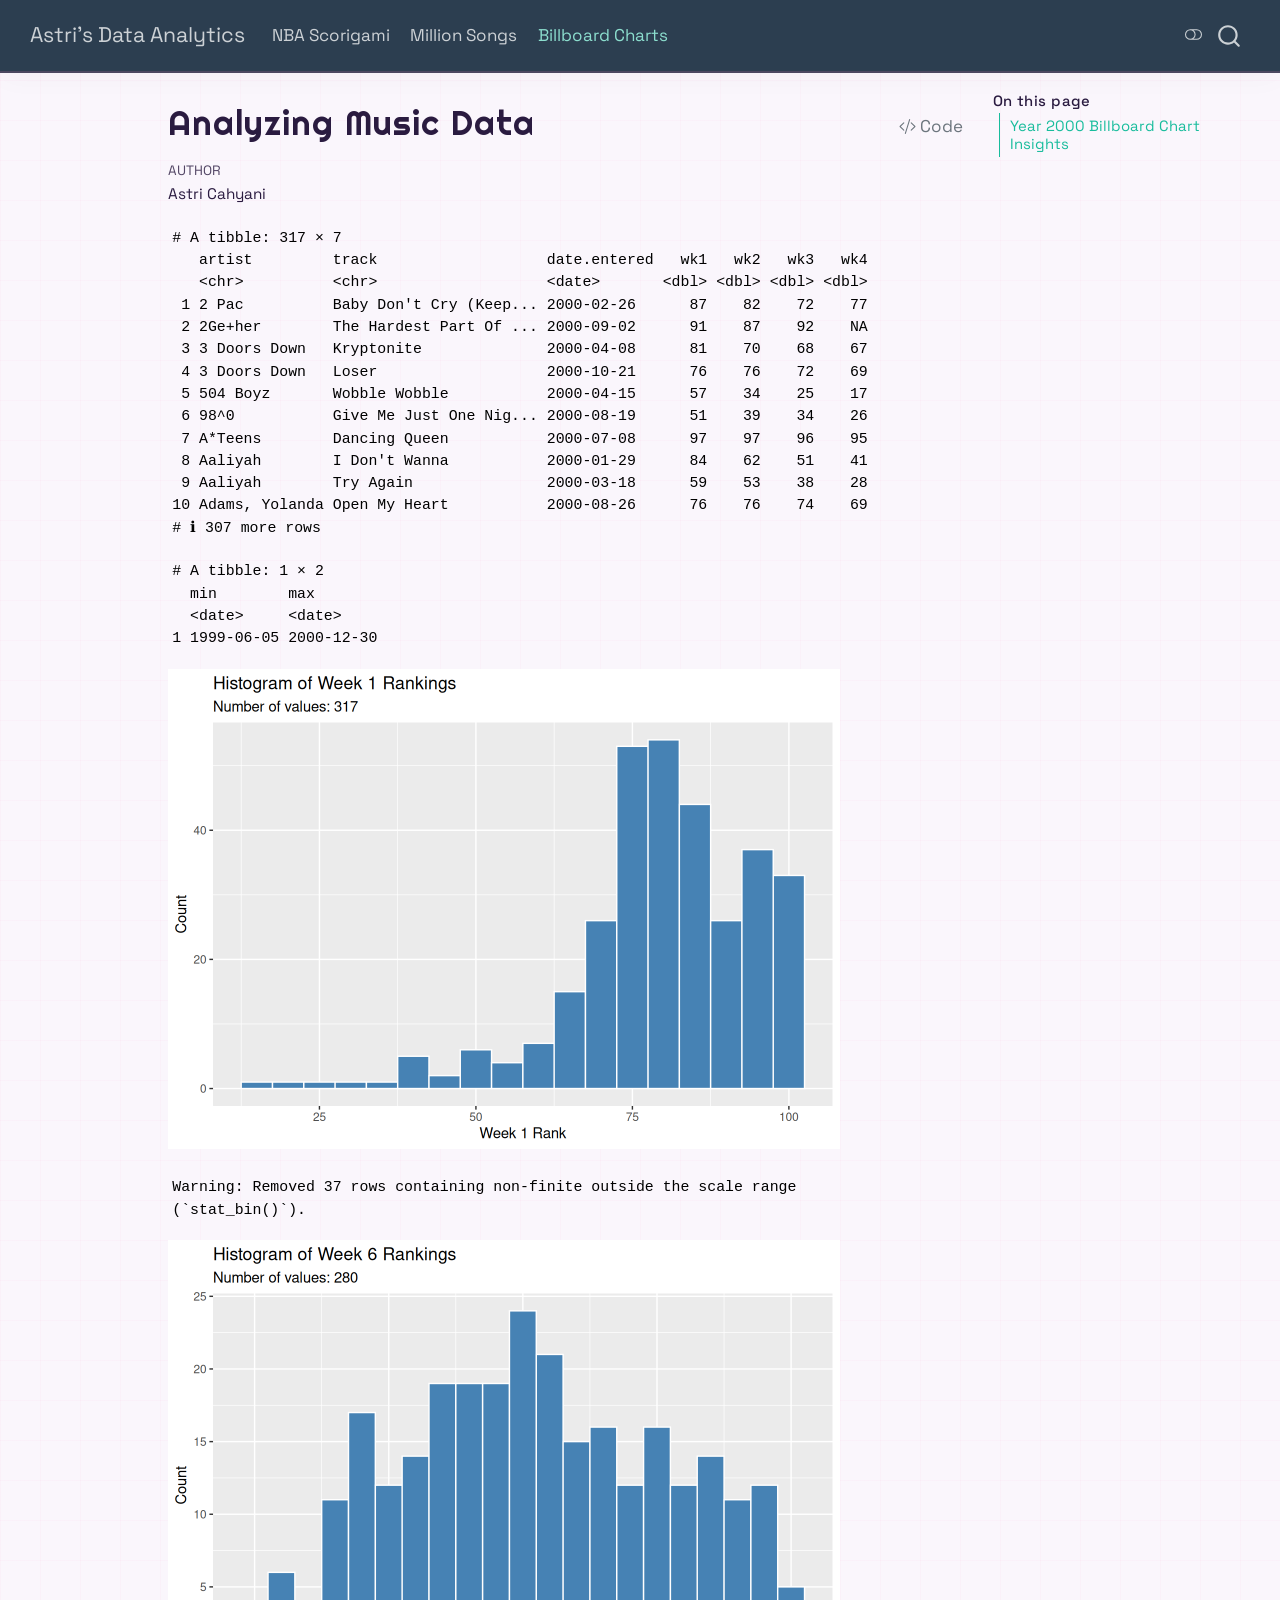
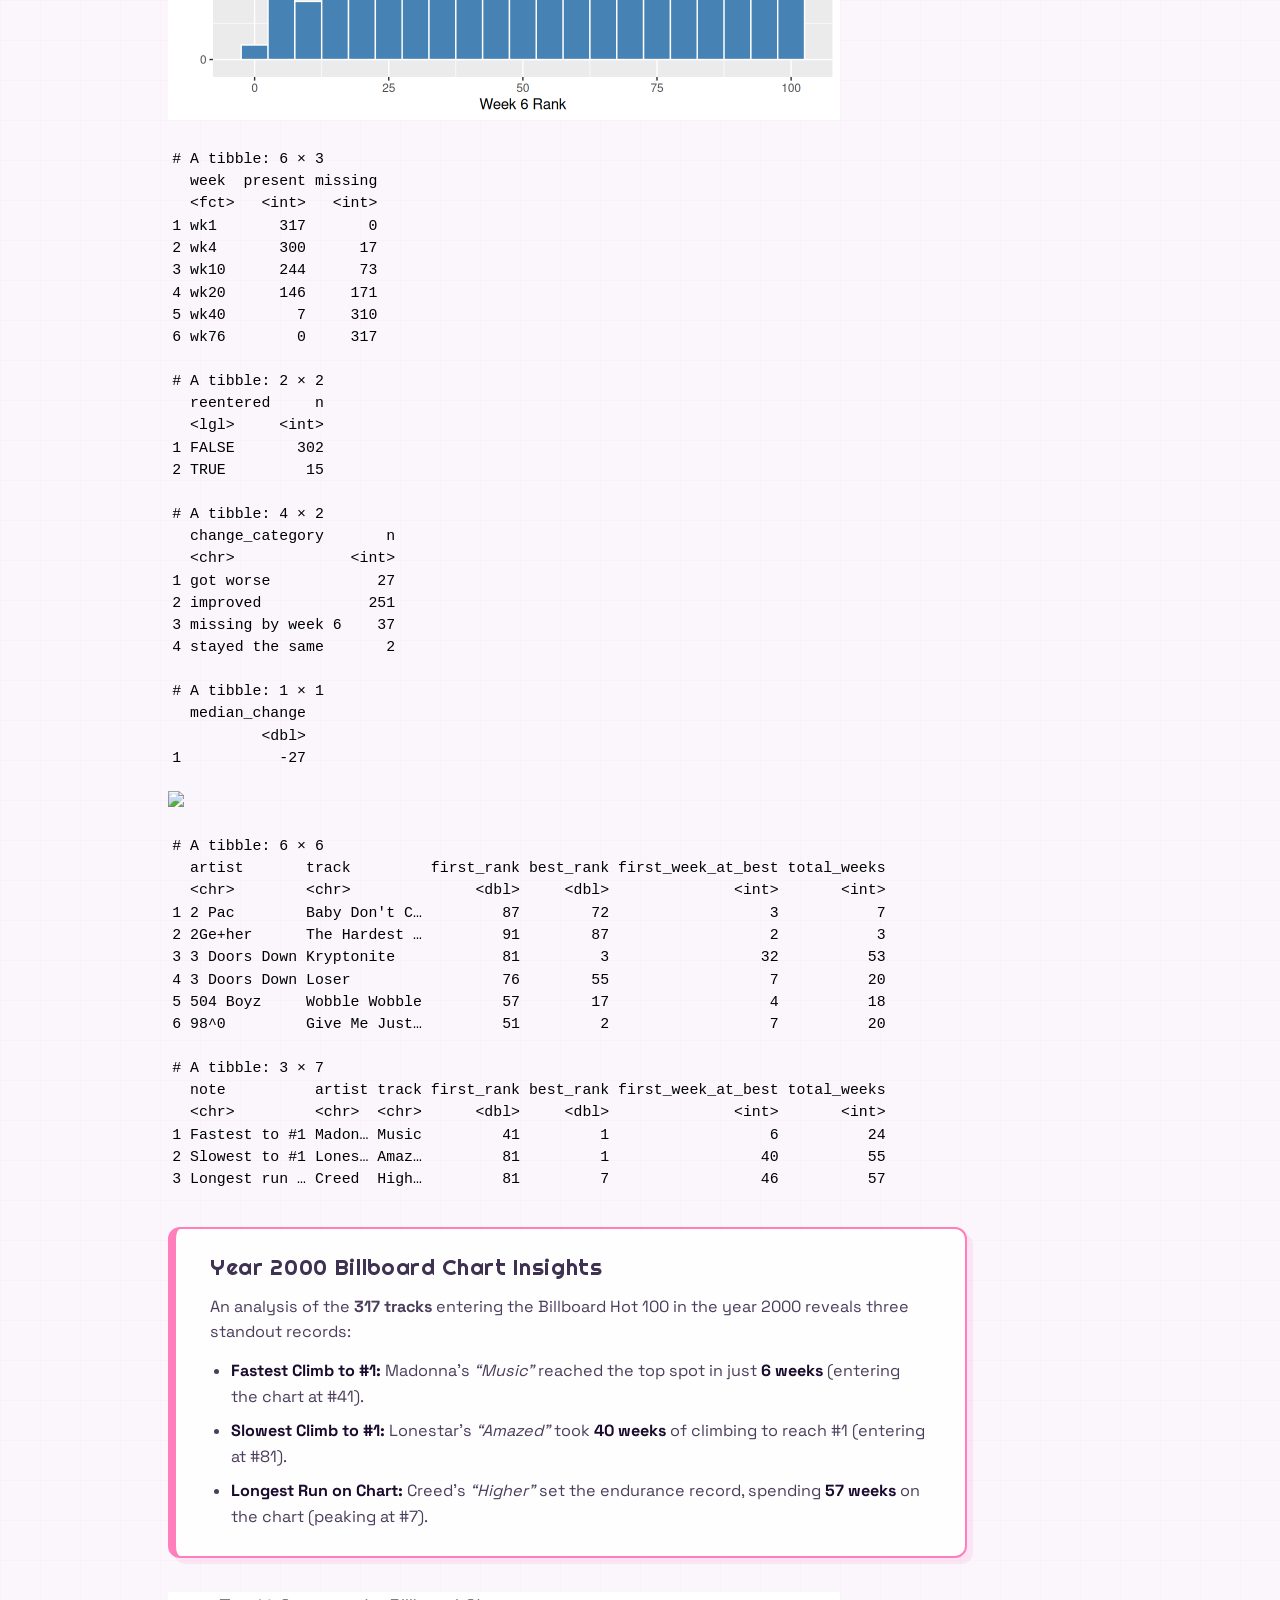
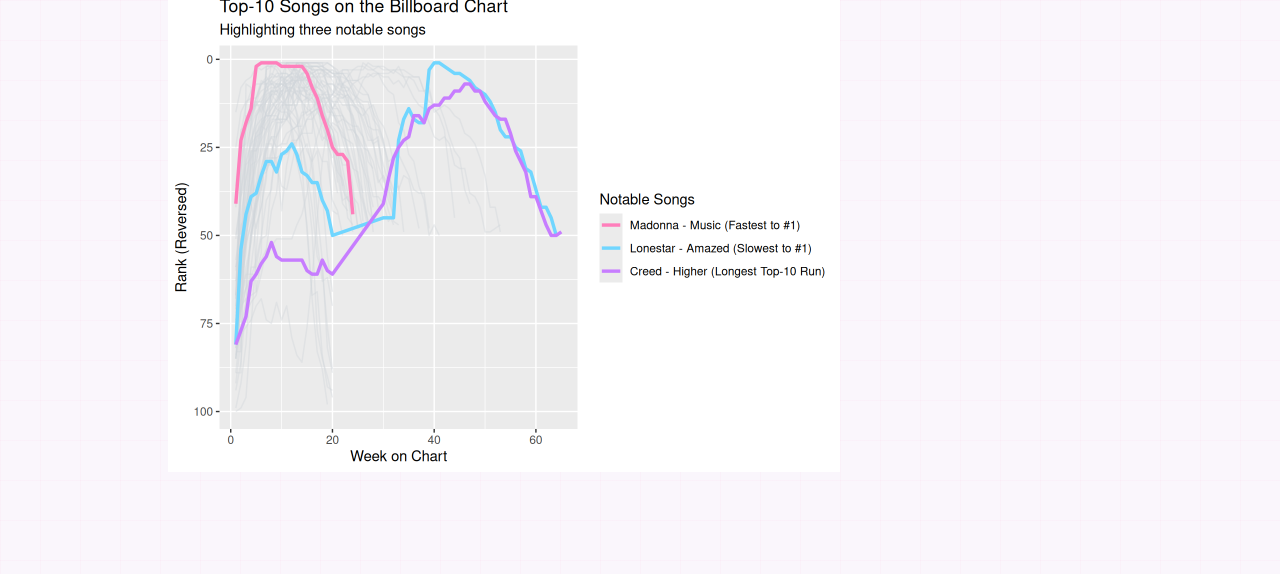
==== commit a4f3ba5c: "Built site for gh-pages" ====
--- a/analysis-2.html
+++ b/analysis-2.html
@@ -296,10 +296,6 @@
             <ul class="navbar-nav navbar-nav-scroll me-auto">
   <li class="nav-item">
     <a class="nav-link" href="./index.html"> 
-<span class="menu-text">Home</span></a>
-  </li>  
-  <li class="nav-item">
-    <a class="nav-link" href="./scores.html"> 
 <span class="menu-text">NBA Scorigami</span></a>
   </li>  
   <li class="nav-item">
@@ -322,8 +318,14 @@
 <div id="quarto-content" class="quarto-container page-columns page-rows-contents page-layout-article page-navbar">
 <!-- sidebar -->
 <!-- margin-sidebar -->
-    <div id="quarto-margin-sidebar" class="sidebar margin-sidebar zindex-bottom">
-        
+    <div id="quarto-margin-sidebar" class="sidebar margin-sidebar">
+        <nav id="TOC" role="doc-toc" class="toc-active">
+    <h2 id="toc-title">On this page</h2>
+   
+  <ul>
+  <li><a href="#year-2000-billboard-chart-insights" id="toc-year-2000-billboard-chart-insights" class="nav-link active" data-scroll-target="#year-2000-billboard-chart-insights">Year 2000 Billboard Chart Insights</a></li>
+  </ul>
+</nav>
     </div>
 <!-- main -->
 <main class="content" id="quarto-document-content">
@@ -471,6 +473,15 @@
 3 Longest run … Creed  High…         81         7                 46          57</code></pre>
 </div>
 </div>
+<section id="year-2000-billboard-chart-insights" class="level3 insights-box">
+<h3 class="anchored" data-anchor-id="year-2000-billboard-chart-insights">Year 2000 Billboard Chart Insights</h3>
+<p>An analysis of the <strong>317 tracks</strong> entering the Billboard Hot 100 in the year 2000 reveals three standout records:</p>
+<ul>
+<li><strong>Fastest Climb to #1:</strong> Madonna’s <em>“Music”</em> reached the top spot in just <strong>6 weeks</strong> (entering the chart at #41).</li>
+<li><strong>Slowest Climb to #1:</strong> Lonestar’s <em>“Amazed”</em> took <strong>40 weeks</strong> of climbing to reach #1 (entering at #81).</li>
+<li><strong>Longest Run on Chart:</strong> Creed’s <em>“Higher”</em> set the endurance record, spending <strong>57 weeks</strong> on the chart (peaking at #7).</li>
+</ul>
+</section>
 <div class="cell">
 <div class="cell-output-display">
 <div>
@@ -1106,49 +1117,59 @@
 <span id="cb10-174"><a href="#cb10-174" aria-hidden="true" tabindex="-1"></a>) <span class="sc">%&gt;%</span></span>
 <span id="cb10-175"><a href="#cb10-175" aria-hidden="true" tabindex="-1"></a>  <span class="fu">select</span>(note, artist, track, first_rank, best_rank, first_week_at_best, total_weeks)</span>
 <span id="cb10-176"><a href="#cb10-176" aria-hidden="true" tabindex="-1"></a><span class="in">```</span></span>
-<span id="cb10-179"><a href="#cb10-179" aria-hidden="true" tabindex="-1"></a><span class="in">```{r}</span></span>
-<span id="cb10-180"><a href="#cb10-180" aria-hidden="true" tabindex="-1"></a><span class="co"># Filter to only the songs that reached the top 10 at some point</span></span>
-<span id="cb10-181"><a href="#cb10-181" aria-hidden="true" tabindex="-1"></a>top10_songs <span class="ot">&lt;-</span> billboard_long <span class="sc">%&gt;%</span></span>
-<span id="cb10-182"><a href="#cb10-182" aria-hidden="true" tabindex="-1"></a>  <span class="fu">group_by</span>(artist, track) <span class="sc">%&gt;%</span></span>
-<span id="cb10-183"><a href="#cb10-183" aria-hidden="true" tabindex="-1"></a>  <span class="fu">filter</span>(<span class="fu">min</span>(rank) <span class="sc">&lt;=</span> <span class="dv">10</span>) <span class="sc">%&gt;%</span></span>
-<span id="cb10-184"><a href="#cb10-184" aria-hidden="true" tabindex="-1"></a>  <span class="fu">ungroup</span>() <span class="sc">%&gt;%</span></span>
-<span id="cb10-185"><a href="#cb10-185" aria-hidden="true" tabindex="-1"></a>  <span class="fu">mutate</span>(</span>
-<span id="cb10-186"><a href="#cb10-186" aria-hidden="true" tabindex="-1"></a>    <span class="at">highlight =</span> <span class="fu">case_when</span>(</span>
-<span id="cb10-187"><a href="#cb10-187" aria-hidden="true" tabindex="-1"></a>      artist <span class="sc">==</span> <span class="st">"Madonna"</span> <span class="sc">&amp;</span> track <span class="sc">==</span> <span class="st">"Music"</span> <span class="sc">~</span> <span class="st">"Madonna - Music (Fastest to #1)"</span>,</span>
-<span id="cb10-188"><a href="#cb10-188" aria-hidden="true" tabindex="-1"></a>      artist <span class="sc">==</span> <span class="st">"Lonestar"</span> <span class="sc">&amp;</span> track <span class="sc">==</span> <span class="st">"Amazed"</span> <span class="sc">~</span> <span class="st">"Lonestar - Amazed (Slowest to #1)"</span>,</span>
-<span id="cb10-189"><a href="#cb10-189" aria-hidden="true" tabindex="-1"></a>      artist <span class="sc">==</span> <span class="st">"Creed"</span> <span class="sc">&amp;</span> track <span class="sc">==</span> <span class="st">"Higher"</span> <span class="sc">~</span> <span class="st">"Creed - Higher (Longest Top-10 Run)"</span>,</span>
-<span id="cb10-190"><a href="#cb10-190" aria-hidden="true" tabindex="-1"></a>      <span class="cn">TRUE</span> <span class="sc">~</span> <span class="st">"Other Top-10 Songs"</span></span>
-<span id="cb10-191"><a href="#cb10-191" aria-hidden="true" tabindex="-1"></a>    )</span>
-<span id="cb10-192"><a href="#cb10-192" aria-hidden="true" tabindex="-1"></a>  )</span>
-<span id="cb10-193"><a href="#cb10-193" aria-hidden="true" tabindex="-1"></a></span>
-<span id="cb10-194"><a href="#cb10-194" aria-hidden="true" tabindex="-1"></a><span class="co"># Plot the top-10 songs with highlighting</span></span>
-<span id="cb10-195"><a href="#cb10-195" aria-hidden="true" tabindex="-1"></a><span class="fu">ggplot</span>(top10_songs, <span class="fu">aes</span>(<span class="at">x =</span> week_num, <span class="at">y =</span> rank, <span class="at">group =</span> <span class="fu">interaction</span>(artist, track), <span class="at">color =</span> highlight)) <span class="sc">+</span></span>
-<span id="cb10-196"><a href="#cb10-196" aria-hidden="true" tabindex="-1"></a>  <span class="co"># Render the gray lines first</span></span>
-<span id="cb10-197"><a href="#cb10-197" aria-hidden="true" tabindex="-1"></a>  <span class="fu">geom_line</span>(<span class="at">data =</span> <span class="fu">filter</span>(top10_songs, highlight <span class="sc">==</span> <span class="st">"Other Top-10 Songs"</span>), <span class="at">alpha =</span> <span class="fl">0.4</span>) <span class="sc">+</span></span>
-<span id="cb10-198"><a href="#cb10-198" aria-hidden="true" tabindex="-1"></a>  <span class="co"># Render the colored highlight lines on top</span></span>
-<span id="cb10-199"><a href="#cb10-199" aria-hidden="true" tabindex="-1"></a>  <span class="fu">geom_line</span>(<span class="at">data =</span> <span class="fu">filter</span>(top10_songs, highlight <span class="sc">!=</span> <span class="st">"Other Top-10 Songs"</span>), <span class="at">linewidth =</span> <span class="fl">1.2</span>) <span class="sc">+</span></span>
-<span id="cb10-200"><a href="#cb10-200" aria-hidden="true" tabindex="-1"></a>  <span class="fu">scale_y_reverse</span>() <span class="sc">+</span></span>
-<span id="cb10-201"><a href="#cb10-201" aria-hidden="true" tabindex="-1"></a>  <span class="fu">scale_color_manual</span>(</span>
-<span id="cb10-202"><a href="#cb10-202" aria-hidden="true" tabindex="-1"></a>    <span class="at">values =</span> <span class="fu">c</span>(</span>
-<span id="cb10-203"><a href="#cb10-203" aria-hidden="true" tabindex="-1"></a>      <span class="st">"Madonna - Music (Fastest to #1)"</span> <span class="ot">=</span> <span class="st">"#E41A1C"</span>,</span>
-<span id="cb10-204"><a href="#cb10-204" aria-hidden="true" tabindex="-1"></a>      <span class="st">"Lonestar - Amazed (Slowest to #1)"</span> <span class="ot">=</span> <span class="st">"#377EB8"</span>,</span>
-<span id="cb10-205"><a href="#cb10-205" aria-hidden="true" tabindex="-1"></a>      <span class="st">"Creed - Higher (Longest Top-10 Run)"</span> <span class="ot">=</span> <span class="st">"#4DAF4C"</span>,</span>
-<span id="cb10-206"><a href="#cb10-206" aria-hidden="true" tabindex="-1"></a>      <span class="st">"Other Top-10 Songs"</span> <span class="ot">=</span> <span class="st">"#D3D3D3"</span></span>
-<span id="cb10-207"><a href="#cb10-207" aria-hidden="true" tabindex="-1"></a>    ),</span>
-<span id="cb10-208"><a href="#cb10-208" aria-hidden="true" tabindex="-1"></a>    <span class="at">breaks =</span> <span class="fu">c</span>(</span>
-<span id="cb10-209"><a href="#cb10-209" aria-hidden="true" tabindex="-1"></a>      <span class="st">"Madonna - Music (Fastest to #1)"</span>,</span>
-<span id="cb10-210"><a href="#cb10-210" aria-hidden="true" tabindex="-1"></a>      <span class="st">"Lonestar - Amazed (Slowest to #1)"</span>,</span>
-<span id="cb10-211"><a href="#cb10-211" aria-hidden="true" tabindex="-1"></a>      <span class="st">"Creed - Higher (Longest Top-10 Run)"</span></span>
-<span id="cb10-212"><a href="#cb10-212" aria-hidden="true" tabindex="-1"></a>    )</span>
-<span id="cb10-213"><a href="#cb10-213" aria-hidden="true" tabindex="-1"></a>  ) <span class="sc">+</span></span>
-<span id="cb10-214"><a href="#cb10-214" aria-hidden="true" tabindex="-1"></a>  <span class="fu">labs</span>(</span>
-<span id="cb10-215"><a href="#cb10-215" aria-hidden="true" tabindex="-1"></a>    <span class="at">title =</span> <span class="st">"Top-10 Songs on the Billboard Chart"</span>,</span>
-<span id="cb10-216"><a href="#cb10-216" aria-hidden="true" tabindex="-1"></a>    <span class="at">subtitle =</span> <span class="st">"Highlighting three notable songs"</span>,</span>
-<span id="cb10-217"><a href="#cb10-217" aria-hidden="true" tabindex="-1"></a>    <span class="at">x =</span> <span class="st">"Week on Chart"</span>,</span>
-<span id="cb10-218"><a href="#cb10-218" aria-hidden="true" tabindex="-1"></a>    <span class="at">y =</span> <span class="st">"Rank (Reversed)"</span>,</span>
-<span id="cb10-219"><a href="#cb10-219" aria-hidden="true" tabindex="-1"></a>    <span class="at">color =</span> <span class="st">"Notable Songs"</span></span>
-<span id="cb10-220"><a href="#cb10-220" aria-hidden="true" tabindex="-1"></a>  )</span>
-<span id="cb10-221"><a href="#cb10-221" aria-hidden="true" tabindex="-1"></a><span class="in">```</span></span>
+<span id="cb10-177"><a href="#cb10-177" aria-hidden="true" tabindex="-1"></a></span>
+<span id="cb10-178"><a href="#cb10-178" aria-hidden="true" tabindex="-1"></a>::: {.insights-box}</span>
+<span id="cb10-179"><a href="#cb10-179" aria-hidden="true" tabindex="-1"></a><span class="fu">### Year 2000 Billboard Chart Insights</span></span>
+<span id="cb10-180"><a href="#cb10-180" aria-hidden="true" tabindex="-1"></a>An analysis of the **317 tracks** entering the Billboard Hot 100 in the year 2000 reveals three standout records:</span>
+<span id="cb10-181"><a href="#cb10-181" aria-hidden="true" tabindex="-1"></a></span>
+<span id="cb10-182"><a href="#cb10-182" aria-hidden="true" tabindex="-1"></a><span class="ss">*   </span>**Fastest Climb to #1:** Madonna’s *"Music"* reached the top spot in just **6 weeks** (entering the chart at #41).</span>
+<span id="cb10-183"><a href="#cb10-183" aria-hidden="true" tabindex="-1"></a><span class="ss">*   </span>**Slowest Climb to #1:** Lonestar’s *"Amazed"* took **40 weeks** of climbing to reach #1 (entering at #81).</span>
+<span id="cb10-184"><a href="#cb10-184" aria-hidden="true" tabindex="-1"></a><span class="ss">*   </span>**Longest Run on Chart:** Creed’s *"Higher"* set the endurance record, spending **57 weeks** on the chart (peaking at #7).</span>
+<span id="cb10-185"><a href="#cb10-185" aria-hidden="true" tabindex="-1"></a>:::</span>
+<span id="cb10-186"><a href="#cb10-186" aria-hidden="true" tabindex="-1"></a></span>
+<span id="cb10-189"><a href="#cb10-189" aria-hidden="true" tabindex="-1"></a><span class="in">```{r}</span></span>
+<span id="cb10-190"><a href="#cb10-190" aria-hidden="true" tabindex="-1"></a><span class="co"># Filter to only the songs that reached the top 10 at some point</span></span>
+<span id="cb10-191"><a href="#cb10-191" aria-hidden="true" tabindex="-1"></a>top10_songs <span class="ot">&lt;-</span> billboard_long <span class="sc">%&gt;%</span></span>
+<span id="cb10-192"><a href="#cb10-192" aria-hidden="true" tabindex="-1"></a>  <span class="fu">group_by</span>(artist, track) <span class="sc">%&gt;%</span></span>
+<span id="cb10-193"><a href="#cb10-193" aria-hidden="true" tabindex="-1"></a>  <span class="fu">filter</span>(<span class="fu">min</span>(rank) <span class="sc">&lt;=</span> <span class="dv">10</span>) <span class="sc">%&gt;%</span></span>
+<span id="cb10-194"><a href="#cb10-194" aria-hidden="true" tabindex="-1"></a>  <span class="fu">ungroup</span>() <span class="sc">%&gt;%</span></span>
+<span id="cb10-195"><a href="#cb10-195" aria-hidden="true" tabindex="-1"></a>  <span class="fu">mutate</span>(</span>
+<span id="cb10-196"><a href="#cb10-196" aria-hidden="true" tabindex="-1"></a>    <span class="at">highlight =</span> <span class="fu">case_when</span>(</span>
+<span id="cb10-197"><a href="#cb10-197" aria-hidden="true" tabindex="-1"></a>      artist <span class="sc">==</span> <span class="st">"Madonna"</span> <span class="sc">&amp;</span> track <span class="sc">==</span> <span class="st">"Music"</span> <span class="sc">~</span> <span class="st">"Madonna - Music (Fastest to #1)"</span>,</span>
+<span id="cb10-198"><a href="#cb10-198" aria-hidden="true" tabindex="-1"></a>      artist <span class="sc">==</span> <span class="st">"Lonestar"</span> <span class="sc">&amp;</span> track <span class="sc">==</span> <span class="st">"Amazed"</span> <span class="sc">~</span> <span class="st">"Lonestar - Amazed (Slowest to #1)"</span>,</span>
+<span id="cb10-199"><a href="#cb10-199" aria-hidden="true" tabindex="-1"></a>      artist <span class="sc">==</span> <span class="st">"Creed"</span> <span class="sc">&amp;</span> track <span class="sc">==</span> <span class="st">"Higher"</span> <span class="sc">~</span> <span class="st">"Creed - Higher (Longest Top-10 Run)"</span>,</span>
+<span id="cb10-200"><a href="#cb10-200" aria-hidden="true" tabindex="-1"></a>      <span class="cn">TRUE</span> <span class="sc">~</span> <span class="st">"Other Top-10 Songs"</span></span>
+<span id="cb10-201"><a href="#cb10-201" aria-hidden="true" tabindex="-1"></a>    )</span>
+<span id="cb10-202"><a href="#cb10-202" aria-hidden="true" tabindex="-1"></a>  )</span>
+<span id="cb10-203"><a href="#cb10-203" aria-hidden="true" tabindex="-1"></a></span>
+<span id="cb10-204"><a href="#cb10-204" aria-hidden="true" tabindex="-1"></a><span class="co"># Plot the top-10 songs with highlighting</span></span>
+<span id="cb10-205"><a href="#cb10-205" aria-hidden="true" tabindex="-1"></a><span class="fu">ggplot</span>(top10_songs, <span class="fu">aes</span>(<span class="at">x =</span> week_num, <span class="at">y =</span> rank, <span class="at">group =</span> <span class="fu">interaction</span>(artist, track), <span class="at">color =</span> highlight)) <span class="sc">+</span></span>
+<span id="cb10-206"><a href="#cb10-206" aria-hidden="true" tabindex="-1"></a>  <span class="co"># Render the gray lines first</span></span>
+<span id="cb10-207"><a href="#cb10-207" aria-hidden="true" tabindex="-1"></a>  <span class="fu">geom_line</span>(<span class="at">data =</span> <span class="fu">filter</span>(top10_songs, highlight <span class="sc">==</span> <span class="st">"Other Top-10 Songs"</span>), <span class="at">alpha =</span> <span class="fl">0.4</span>) <span class="sc">+</span></span>
+<span id="cb10-208"><a href="#cb10-208" aria-hidden="true" tabindex="-1"></a>  <span class="co"># Render the colored highlight lines on top</span></span>
+<span id="cb10-209"><a href="#cb10-209" aria-hidden="true" tabindex="-1"></a>  <span class="fu">geom_line</span>(<span class="at">data =</span> <span class="fu">filter</span>(top10_songs, highlight <span class="sc">!=</span> <span class="st">"Other Top-10 Songs"</span>), <span class="at">linewidth =</span> <span class="fl">1.2</span>) <span class="sc">+</span></span>
+<span id="cb10-210"><a href="#cb10-210" aria-hidden="true" tabindex="-1"></a>  <span class="fu">scale_y_reverse</span>() <span class="sc">+</span></span>
+<span id="cb10-211"><a href="#cb10-211" aria-hidden="true" tabindex="-1"></a>  <span class="fu">scale_color_manual</span>(</span>
+<span id="cb10-212"><a href="#cb10-212" aria-hidden="true" tabindex="-1"></a>    <span class="at">values =</span> <span class="fu">c</span>(</span>
+<span id="cb10-213"><a href="#cb10-213" aria-hidden="true" tabindex="-1"></a>      <span class="st">"Madonna - Music (Fastest to #1)"</span> <span class="ot">=</span> <span class="st">"#ff7ebb"</span>,</span>
+<span id="cb10-214"><a href="#cb10-214" aria-hidden="true" tabindex="-1"></a>      <span class="st">"Lonestar - Amazed (Slowest to #1)"</span> <span class="ot">=</span> <span class="st">"#70d6ff"</span>,</span>
+<span id="cb10-215"><a href="#cb10-215" aria-hidden="true" tabindex="-1"></a>      <span class="st">"Creed - Higher (Longest Top-10 Run)"</span> <span class="ot">=</span> <span class="st">"#c77dff"</span>,</span>
+<span id="cb10-216"><a href="#cb10-216" aria-hidden="true" tabindex="-1"></a>      <span class="st">"Other Top-10 Songs"</span> <span class="ot">=</span> <span class="st">"#d1d5db"</span></span>
+<span id="cb10-217"><a href="#cb10-217" aria-hidden="true" tabindex="-1"></a>    ),</span>
+<span id="cb10-218"><a href="#cb10-218" aria-hidden="true" tabindex="-1"></a>    <span class="at">breaks =</span> <span class="fu">c</span>(</span>
+<span id="cb10-219"><a href="#cb10-219" aria-hidden="true" tabindex="-1"></a>      <span class="st">"Madonna - Music (Fastest to #1)"</span>,</span>
+<span id="cb10-220"><a href="#cb10-220" aria-hidden="true" tabindex="-1"></a>      <span class="st">"Lonestar - Amazed (Slowest to #1)"</span>,</span>
+<span id="cb10-221"><a href="#cb10-221" aria-hidden="true" tabindex="-1"></a>      <span class="st">"Creed - Higher (Longest Top-10 Run)"</span></span>
+<span id="cb10-222"><a href="#cb10-222" aria-hidden="true" tabindex="-1"></a>    )</span>
+<span id="cb10-223"><a href="#cb10-223" aria-hidden="true" tabindex="-1"></a>  ) <span class="sc">+</span></span>
+<span id="cb10-224"><a href="#cb10-224" aria-hidden="true" tabindex="-1"></a>  <span class="fu">labs</span>(</span>
+<span id="cb10-225"><a href="#cb10-225" aria-hidden="true" tabindex="-1"></a>    <span class="at">title =</span> <span class="st">"Top-10 Songs on the Billboard Chart"</span>,</span>
+<span id="cb10-226"><a href="#cb10-226" aria-hidden="true" tabindex="-1"></a>    <span class="at">subtitle =</span> <span class="st">"Highlighting three notable songs"</span>,</span>
+<span id="cb10-227"><a href="#cb10-227" aria-hidden="true" tabindex="-1"></a>    <span class="at">x =</span> <span class="st">"Week on Chart"</span>,</span>
+<span id="cb10-228"><a href="#cb10-228" aria-hidden="true" tabindex="-1"></a>    <span class="at">y =</span> <span class="st">"Rank (Reversed)"</span>,</span>
+<span id="cb10-229"><a href="#cb10-229" aria-hidden="true" tabindex="-1"></a>    <span class="at">color =</span> <span class="st">"Notable Songs"</span></span>
+<span id="cb10-230"><a href="#cb10-230" aria-hidden="true" tabindex="-1"></a>  )</span>
+<span id="cb10-231"><a href="#cb10-231" aria-hidden="true" tabindex="-1"></a><span class="in">```</span></span>
 </code></pre></div><button title="Copy to Clipboard" class="code-copy-button" data-in-quarto-modal=""><i class="bi"></i></button></div>
 </div></div></div></div></div>
 </div> <!-- /content -->
--- a/styles.css
+++ b/styles.css
@@ -1,24 +1,51 @@
-/* Import premium Google Fonts */
-@import url('https://fonts.googleapis.com/css2?family=Outfit:wght@300;400;500;600;700;800&family=Inter:wght@300;400;500;600;700&display=swap');
-
-/* Apply modern typography and custom variables */
+/* Import Google Fonts for Retro Neon Nostalgia Pastel */
+@import url('https://fonts.googleapis.com/css2?family=Righteous&family=Space+Grotesk:wght@300;400;500;600;700&family=Space+Mono:ital,wght@0,400;0,700;1,400;1,700&display=swap');
+
+/* Apply retro typography and custom variables */
 :root {
-  --font-heading: 'Outfit', system-ui, -apple-system, sans-serif;
-  --font-body: 'Inter', system-ui, -apple-system, sans-serif;
-  --transition-smooth: all 0.4s cubic-bezier(0.16, 1, 0.3, 1);
-  --primary-glow: linear-gradient(135deg, #6366f1 0%, #a855f7 100%);
-  --success-glow: linear-gradient(135deg, #10b981 0%, #059669 100%);
-  --info-glow: linear-gradient(135deg, #0ea5e9 0%, #2563eb 100%);
+  --font-heading: 'Righteous', cursive;
+  --font-body: 'Space Grotesk', sans-serif;
+  --font-mono: 'Space Mono', monospace;
+  --transition-smooth: all 0.3s cubic-bezier(0.25, 0.8, 0.25, 1);
+  
+  /* Neon Nostalgia Pastel Palette */
+  --neon-pink: #ff7ebb;
+  --neon-blue: #70d6ff;
+  --neon-purple: #c77dff;
+  --neon-green: #a7f3d0;
+  --pastel-bg: #faf6fc;
+  --pastel-card: rgba(255, 255, 255, 0.85);
+  
+  --primary-glow: linear-gradient(135deg, var(--neon-pink) 0%, var(--neon-purple) 100%);
+  --success-glow: linear-gradient(135deg, var(--neon-green) 0%, #34d399 100%);
+  --info-glow: linear-gradient(135deg, var(--neon-blue) 0%, var(--neon-purple) 100%);
+}
+
+.dark {
+  --pastel-bg: #0b0717;
+  --pastel-card: rgba(20, 15, 35, 0.85);
 }
 
 body {
   font-family: var(--font-body);
+  background-color: var(--pastel-bg);
+  background-image: linear-gradient(rgba(255, 126, 187, 0.04) 1px, transparent 1px),
+                    linear-gradient(90deg, rgba(255, 126, 187, 0.04) 1px, transparent 1px);
+  background-size: 40px 40px;
   line-height: 1.6;
+  color: #2a1b40;
+}
+
+.dark body {
+  color: #e2e8f0;
+  background-image: linear-gradient(rgba(199, 125, 255, 0.04) 1px, transparent 1px),
+                    linear-gradient(90deg, rgba(199, 125, 255, 0.04) 1px, transparent 1px);
 }
 
 h1, h2, h3, h4, h5, h6 {
   font-family: var(--font-heading);
-  font-weight: 700;
+  font-weight: normal;
+  letter-spacing: 0.03em;
 }
 
 /* Navbar customization */
@@ -26,145 +53,228 @@
   box-shadow: 0 4px 30px rgba(0, 0, 0, 0.03);
   backdrop-filter: blur(10px);
   -webkit-backdrop-filter: blur(10px);
-  border-bottom: 1px solid rgba(255, 255, 255, 0.1);
+  border-bottom: 2px solid rgba(255, 126, 187, 0.15);
   padding: 0.75rem 1rem;
 }
 
 /* Beautiful Hero Header for Home Page */
 .hero-section {
-  background: radial-gradient(circle at 90% 10%, rgba(99, 102, 241, 0.1) 0%, rgba(168, 85, 247, 0.05) 50%, transparent 100%);
+  background: linear-gradient(180deg, rgba(255, 126, 187, 0.15) 0%, rgba(112, 214, 255, 0.1) 100%);
   padding: 5rem 2rem;
   border-radius: 24px;
   margin-bottom: 3rem;
   position: relative;
   overflow: hidden;
-  border: 1px solid rgba(255, 255, 255, 0.4);
+  border: 3px double var(--neon-pink);
+  box-shadow: 0 0 20px rgba(255, 126, 187, 0.1);
 }
 
 .dark .hero-section {
-  background: radial-gradient(circle at 90% 10%, rgba(99, 102, 241, 0.15) 0%, rgba(168, 85, 247, 0.08) 50%, transparent 100%);
-  border: 1px solid rgba(255, 255, 255, 0.05);
+  background: linear-gradient(180deg, rgba(20, 15, 35, 0.9) 0%, rgba(11, 7, 23, 0.95) 100%);
+  border: 3px double var(--neon-purple);
+  box-shadow: 0 0 25px rgba(199, 125, 255, 0.15), inset 0 0 20px rgba(199, 125, 255, 0.05);
 }
 
 .hero-title {
-  font-size: 3.5rem;
-  font-weight: 800;
+  font-size: 3.6rem;
   line-height: 1.15;
-  background: linear-gradient(135deg, #3b82f6 0%, #8b5cf6 50%, #ec4899 100%);
+  background: linear-gradient(135deg, var(--neon-pink) 0%, var(--neon-purple) 50%, var(--neon-blue) 100%);
   -webkit-background-clip: text;
   -webkit-text-fill-color: transparent;
   margin-bottom: 1.5rem;
-  letter-spacing: -0.02em;
+  letter-spacing: 0.05em;
+  text-transform: uppercase;
+  text-shadow: 1px 1px 0px rgba(255, 255, 255, 0.8);
+}
+
+.dark .hero-title {
+  text-shadow: 2px 2px 0px rgba(0, 0, 0, 0.5);
 }
 
 .hero-subtitle {
-  font-size: 1.25rem;
-  color: #4b5563;
+  font-size: 1.2rem;
+  color: #4b3d5c;
   max-width: 700px;
   margin-bottom: 2rem;
 }
 
 .dark .hero-subtitle {
-  color: #9ca3af;
+  color: #cbd5e1;
+}
+
+/* Dashboard Asymmetric Layout */
+.dashboard-layout {
+  display: flex;
+  gap: 2.5rem;
+  margin-bottom: 4rem;
+}
+
+@media (max-width: 992px) {
+  .dashboard-layout {
+    flex-direction: column;
+  }
+}
+
+.dashboard-featured {
+  flex: 1.3;
+}
+
+.dashboard-stack {
+  flex: 1;
+  display: flex;
+  flex-direction: column;
+  gap: 2rem;
+}
+
+/* Featured Card Stats */
+.featured-stats {
+  display: flex;
+  gap: 1rem;
+  margin-bottom: 2rem;
+  flex-wrap: wrap;
+}
+
+.stat-pill {
+  font-family: var(--font-mono);
+  font-size: 0.85rem;
+  background: rgba(255, 126, 187, 0.1);
+  color: #2a1b40;
+  padding: 0.5rem 1rem;
+  border-radius: 8px;
+  border: 1px solid rgba(255, 126, 187, 0.2);
+}
+
+.dark .stat-pill {
+  background: rgba(199, 125, 255, 0.1);
+  color: #e2e8f0;
+  border-color: rgba(199, 125, 255, 0.2);
 }
 
 /* Stunning Dashboard / Portfolio Cards */
-.portfolio-grid {
-  display: grid;
-  grid-template-columns: repeat(auto-fit, minmax(300px, 1fr));
-  gap: 2rem;
-  margin-bottom: 4rem;
-}
-
 .portfolio-card {
-  background: rgba(255, 255, 255, 0.7);
-  backdrop-filter: blur(16px);
-  -webkit-backdrop-filter: blur(16px);
-  border: 1px solid rgba(255, 255, 255, 0.5);
+  background: var(--pastel-card);
+  backdrop-filter: blur(12px);
+  -webkit-backdrop-filter: blur(12px);
+  border: 2px solid rgba(255, 126, 187, 0.4);
   border-radius: 20px;
-  padding: 2rem;
+  padding: 2.25rem 2rem 2rem 2rem;
   transition: var(--transition-smooth);
   display: flex;
   flex-direction: column;
   height: 100%;
-  box-shadow: 0 10px 30px -10px rgba(0, 0, 0, 0.05);
+  box-shadow: 6px 6px 0px rgba(255, 126, 187, 0.25);
   position: relative;
   text-decoration: none !important;
   color: inherit !important;
+  overflow: hidden;
 }
 
 .dark .portfolio-card {
-  background: rgba(30, 41, 59, 0.7);
-  border: 1px solid rgba(255, 255, 255, 0.05);
-  box-shadow: 0 10px 30px -10px rgba(0, 0, 0, 0.2);
+  border: 2px solid rgba(199, 125, 255, 0.3);
+  box-shadow: 6px 6px 0px rgba(199, 125, 255, 0.15);
+}
+
+.portfolio-card::before {
+  content: '';
+  position: absolute;
+  top: 0;
+  left: 0;
+  right: 0;
+  height: 6px;
+  border-radius: 20px 20px 0 0;
+  transition: var(--transition-smooth);
+}
+
+.portfolio-card:has(.tag-sports)::before {
+  background: var(--primary-glow);
+}
+
+.portfolio-card:has(.tag-songs)::before {
+  background: var(--success-glow);
+}
+
+.portfolio-card:has(.tag-charts)::before {
+  background: var(--info-glow);
 }
 
 .portfolio-card:hover {
-  transform: translateY(-8px);
-  box-shadow: 0 20px 40px -15px rgba(0, 0, 0, 0.1);
-  border-color: rgba(99, 102, 241, 0.3);
-}
-
-.dark .portfolio-card:hover {
-  box-shadow: 0 20px 40px -15px rgba(0, 0, 0, 0.4);
-  border-color: rgba(168, 85, 247, 0.3);
+  transform: translate(-6px, -6px);
+}
+
+.portfolio-card:hover:has(.tag-sports) {
+  box-shadow: 12px 12px 0px rgba(255, 126, 187, 0.4);
+  border-color: var(--neon-pink);
+}
+
+.portfolio-card:hover:has(.tag-songs) {
+  box-shadow: 12px 12px 0px rgba(52, 211, 153, 0.4);
+  border-color: #34d399;
+}
+
+.portfolio-card:hover:has(.tag-charts) {
+  box-shadow: 12px 12px 0px rgba(112, 214, 255, 0.4);
+  border-color: var(--neon-blue);
 }
 
 .card-tag {
   align-self: flex-start;
-  font-size: 0.75rem;
-  font-weight: 600;
+  font-family: var(--font-mono);
+  font-size: 0.72rem;
   text-transform: uppercase;
-  padding: 0.25rem 0.75rem;
-  border-radius: 9999px;
+  padding: 0.3rem 0.8rem;
+  border-radius: 6px;
   margin-bottom: 1.25rem;
   letter-spacing: 0.05em;
-  color: white;
+  color: #1a0b2e;
+  border: 1px solid rgba(0, 0, 0, 0.1);
+  box-shadow: 2px 2px 0px rgba(0, 0, 0, 0.1);
 }
 
 .tag-sports {
-  background: var(--primary-glow);
+  background: #fbc5d8;
 }
 
 .tag-songs {
-  background: var(--success-glow);
+  background: #a7f3d0;
 }
 
 .tag-charts {
-  background: var(--info-glow);
+  background: #98e8fc;
 }
 
 .card-title {
   font-size: 1.5rem;
   margin-bottom: 0.75rem;
-  font-weight: 700;
+  font-family: var(--font-heading);
 }
 
 .card-description {
   font-size: 0.95rem;
-  color: #4b5563;
+  color: #4b3d5c;
   flex-grow: 1;
   margin-bottom: 1.5rem;
 }
 
 .dark .card-description {
-  color: #9ca3af;
+  color: #94a3b8;
 }
 
 .card-link {
-  font-weight: 600;
-  font-size: 0.95rem;
+  font-family: var(--font-mono);
+  font-weight: bold;
+  font-size: 0.9rem;
   display: inline-flex;
   align-items: center;
-  color: #6366f1;
+  color: #2b1b3d;
   transition: var(--transition-smooth);
 }
 
 .dark .card-link {
-  color: #a855f7;
+  color: #f1f5f9;
 }
 
 .portfolio-card:hover .card-link {
+  color: var(--neon-pink);
   padding-left: 6px;
 }
 
@@ -175,20 +285,18 @@
   align-items: center;
   justify-content: center;
   padding: 2.5rem 1rem;
-  background: radial-gradient(circle at center, rgba(255, 255, 255, 0.8) 0%, rgba(226, 232, 240, 0.5) 100%);
-  border-radius: 24px;
+  background: var(--pastel-card);
+  border: 2px solid var(--neon-purple);
+  box-shadow: 6px 6px 0px rgba(199, 125, 255, 0.3);
+  border-radius: 20px;
   margin: 2rem 0;
-  border: 1px solid rgba(255, 255, 255, 0.4);
-  box-shadow: inset 0 0 40px rgba(255, 255, 255, 0.5);
 }
 
 .dark .scorigami-wrapper {
-  background: radial-gradient(circle at center, rgba(30, 41, 59, 0.8) 0%, rgba(15, 23, 42, 0.5) 100%);
-  border: 1px solid rgba(255, 255, 255, 0.05);
-  box-shadow: inset 0 0 40px rgba(0, 0, 0, 0.2);
-}
-
-/* Center all child elements under scorigami-wrapper */
+  border-color: var(--neon-purple);
+  box-shadow: 6px 6px 0px rgba(199, 125, 255, 0.15);
+}
+
 .scorigami-wrapper .cell, 
 .scorigami-wrapper .cell-output-display, 
 .scorigami-wrapper .cell-output-display > div,
@@ -206,25 +314,87 @@
   height: 80vmin !important;
   max-width: 750px !important;
   max-height: 750px !important;
-  box-shadow: 0 25px 50px -12px rgba(15, 23, 42, 0.15) !important;
+  box-shadow: 6px 6px 0px rgba(199, 125, 255, 0.3) !important;
   border-radius: 20px;
   background-color: white !important;
   padding: 16px !important;
   transition: var(--transition-smooth);
-  border: 1px solid rgba(0, 0, 0, 0.05);
+  border: 2px solid var(--neon-purple);
 }
 
 .dark .scorigami-wrapper img.figure-img {
-  background-color: #1e293b !important;
-  border-color: rgba(255, 255, 255, 0.05);
-  box-shadow: 0 25px 50px -12px rgba(0, 0, 0, 0.4) !important;
+  background-color: #120e24 !important;
+  box-shadow: 6px 6px 0px rgba(199, 125, 255, 0.15) !important;
 }
 
 .scorigami-wrapper img.figure-img:hover {
-  transform: translateY(-8px) scale(1.01);
-  box-shadow: 0 35px 60px -15px rgba(15, 23, 42, 0.25) !important;
-}
-
-.dark .scorigami-wrapper img.figure-img:hover {
-  box-shadow: 0 35px 60px -15px rgba(0, 0, 0, 0.6) !important;
-}
+  transform: translate(-4px, -4px);
+  box-shadow: 10px 10px 0px rgba(255, 126, 187, 0.4) !important;
+  border-color: var(--neon-pink);
+}
+
+/* Premium Insights Box */
+.insights-box {
+  background: var(--pastel-card);
+  border: 2px solid var(--neon-pink);
+  border-left: 8px solid var(--neon-pink);
+  border-radius: 12px;
+  padding: 1.5rem 2rem;
+  margin: 2rem 0;
+  box-shadow: 6px 6px 0px rgba(255, 126, 187, 0.15);
+}
+
+.dark .insights-box {
+  border-color: var(--neon-purple);
+  border-left-color: var(--neon-purple);
+  box-shadow: 6px 6px 0px rgba(199, 125, 255, 0.1);
+}
+
+.insights-box h3 {
+  font-family: var(--font-heading);
+  color: #2a1b40;
+  margin-top: 0;
+  margin-bottom: 0.75rem;
+  font-size: 1.3rem;
+}
+
+.dark .insights-box h3 {
+  color: #f1f5f9;
+}
+
+.insights-box p {
+  margin-bottom: 0.75rem;
+  color: #4b3d5c;
+  font-size: 0.95rem;
+}
+
+.dark .insights-box p {
+  color: #cbd5e1;
+}
+
+.insights-box ul {
+  margin-bottom: 0;
+  padding-left: 1.25rem;
+  color: #4b3d5c;
+  font-size: 0.95rem;
+}
+
+.dark .insights-box ul {
+  color: #94a3b8;
+}
+
+.insights-box li {
+  margin-bottom: 0.5rem;
+}
+
+.insights-box li strong {
+  color: #1a0b2e;
+}
+
+.dark .insights-box li strong {
+  color: #f1f5f9;
+}
+
+.insights-box li:last-child {
+  margin-bottom: 0;
+}
